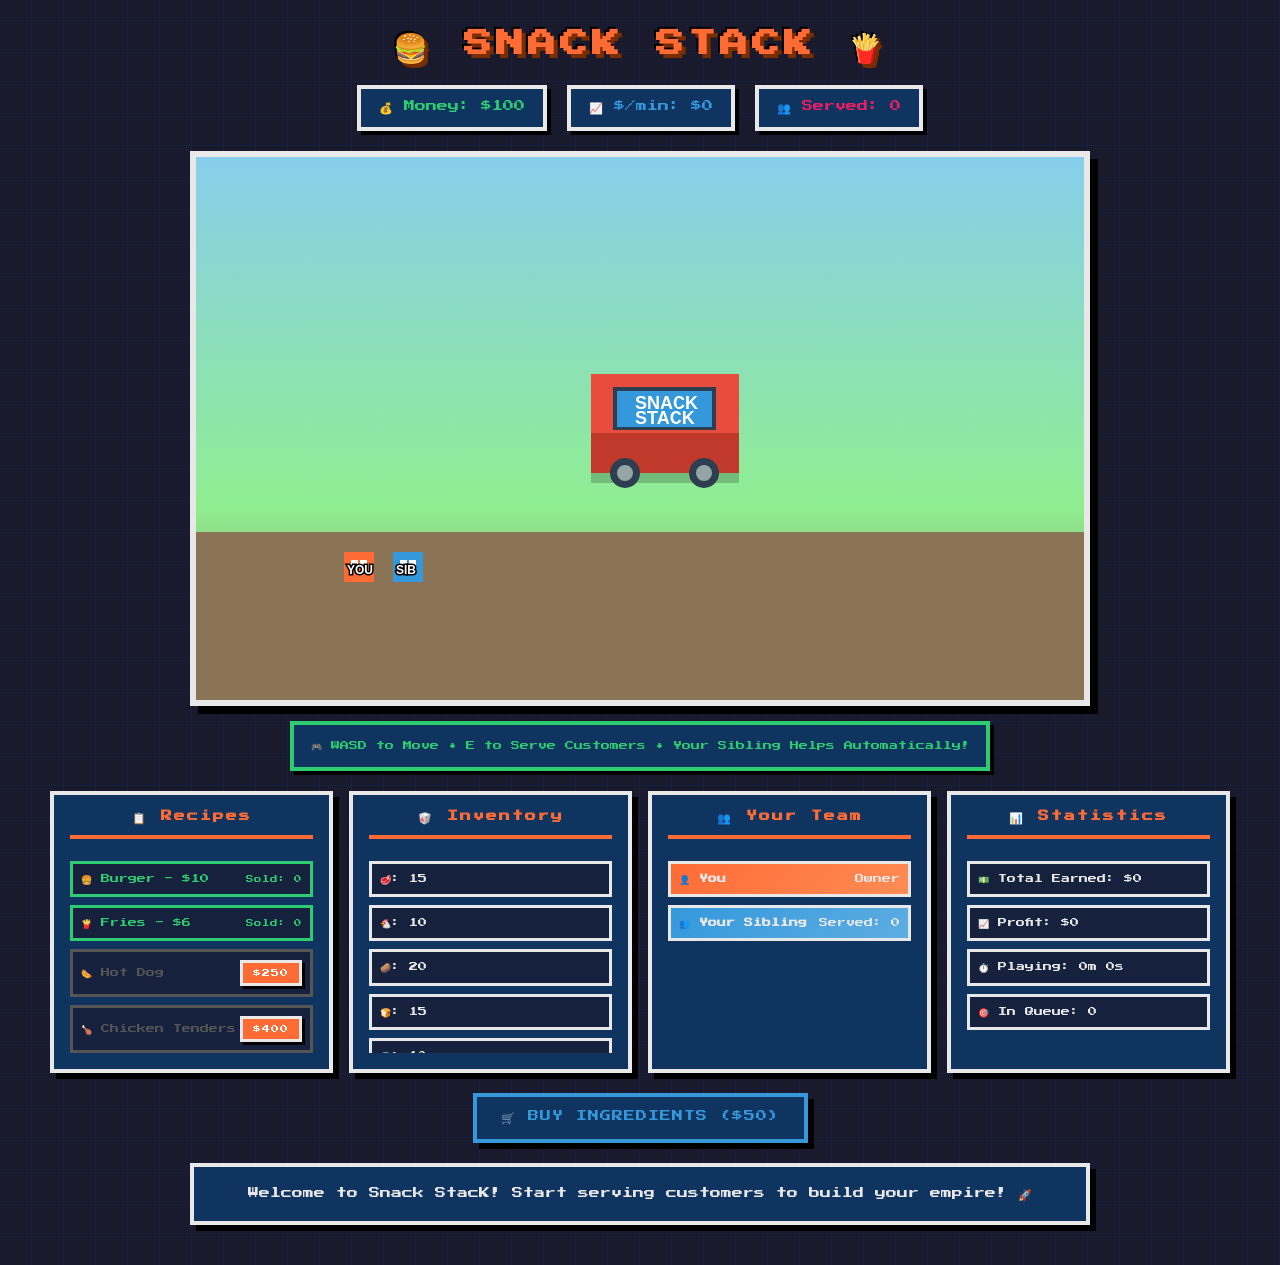
==== index.html @ e7abec3b "Update index.html" ====
<!DOCTYPE html>
<html lang="en">
<head>
  <meta charset="UTF-8">
  <meta name="viewport" content="width=device-width, initial-scale=1.0">
  <title>Snack StacK - Food Truck Empire</title>
  <style>
    
@import url('https://fonts.googleapis.com/css2?family=Press+Start+2P&display=swap');

* {
  margin: 0;
  padding: 0;
  box-sizing: border-box;
  image-rendering: pixelated;
}

body {
  background-color: #1a1a2e;
  background-image: 
    repeating-linear-gradient(0deg, transparent, transparent 31px, #16213e 31px, #16213e 32px),
    repeating-linear-gradient(90deg, transparent, transparent 31px, #16213e 31px, #16213e 32px);
  font-family: 'Press Start 2P', monospace;
  text-align: center;
  padding: 20px;
  min-height: 100vh;
  color: #e8e8e8;
}

h1 {
  font-size: 28px;
  margin: 10px 0;
  color: #ff6b35;
  text-shadow: 4px 4px 0px #7a2e00, -2px -2px 0px #000;
  letter-spacing: 4px;
}

.stats {
  display: flex;
  justify-content: center;
  gap: 20px;
  margin: 20px 0;
  flex-wrap: wrap;
}

.stat-item {
  background: #0f3460;
  padding: 12px 18px;
  border: 4px solid #e8e8e8;
  box-shadow: 4px 4px 0px #000;
  font-size: 11px;
  image-rendering: pixelated;
}

#money { color: #2ecc71; }
#earnings { color: #3498db; }
#customers-count { color: #e91e63; }

canvas {
  display: block;
  margin: 15px auto;
  border: 6px solid #e8e8e8;
  box-shadow: 8px 8px 0px #000;
  cursor: crosshair;
  max-width: 100%;
  image-rendering: pixelated;
}

.game-panels {
  display: grid;
  grid-template-columns: repeat(auto-fit, minmax(220px, 1fr));
  gap: 16px;
  max-width: 1200px;
  margin: 20px auto;
  padding: 0 10px;
}

.panel {
  background: #0f3460;
  border: 4px solid #e8e8e8;
  box-shadow: 6px 6px 0px #000;
  padding: 16px;
  text-align: left;
}

.panel h3 {
  margin: 0 0 14px 0;
  color: #ff6b35;
  font-size: 11px;
  text-align: center;
  border-bottom: 4px solid #ff6b35;
  padding-bottom: 10px;
  letter-spacing: 2px;
}

.panel-content {
  max-height: 200px;
  overflow-y: auto;
}

.panel-content::-webkit-scrollbar {
  width: 8px;
}

.panel-content::-webkit-scrollbar-track {
  background: #1a1a2e;
}

.panel-content::-webkit-scrollbar-thumb {
  background: #ff6b35;
  border: 2px solid #000;
}

.recipe-item, .ingredient-item, .team-member {
  margin: 8px 0;
  padding: 8px;
  font-size: 9px;
  display: flex;
  justify-content: space-between;
  align-items: center;
  border: 3px solid #e8e8e8;
  background: #16213e;
  line-height: 1.6;
}

.recipe-unlocked {
  border-color: #2ecc71;
  color: #2ecc71;
}

.recipe-locked {
  border-color: #555;
  color: #555;
}

.unlock-btn {
  padding: 6px 10px;
  font-size: 8px;
  font-family: 'Press Start 2P', monospace;
  background: #ff6b35;
  border: 3px solid #e8e8e8;
  box-shadow: 3px 3px 0px #000;
  cursor: pointer;
  color: #fff;
  transition: none;
}

.unlock-btn:hover {
  background: #ffcd38;
  color: #000;
  transform: translate(2px, 2px);
  box-shadow: 1px 1px 0px #000;
}

.controls {
  margin: 20px 0;
  display: flex;
  justify-content: center;
  gap: 16px;
  flex-wrap: wrap;
}

button {
  padding: 14px 24px;
  font-size: 11px;
  font-family: 'Press Start 2P', monospace;
  border: 4px solid #e8e8e8;
  box-shadow: 6px 6px 0px #000;
  cursor: pointer;
  font-weight: normal;
  transition: none;
  text-transform: uppercase;
  letter-spacing: 1px;
}

button:hover {
  transform: translate(3px, 3px);
  box-shadow: 3px 3px 0px #000;
}

button:active {
  transform: translate(6px, 6px);
  box-shadow: none;
}

#buyIngredientsBtn {
  background: #0f3460;
  color: #3498db;
  border-color: #3498db;
}

#upgradeBtn {
  background: #0f3460;
  color: #ffcd38;
  border-color: #ffcd38;
  animation: blink 1s step-end infinite;
}

@keyframes blink {
  0%, 100% { opacity: 1; }
  50% { opacity: 0.4; }
}

#log {
  margin: 20px auto;
  font-size: 11px;
  color: #e8e8e8;
  background: #0f3460;
  padding: 16px 20px;
  max-width: 900px;
  border: 4px solid #e8e8e8;
  box-shadow: 6px 6px 0px #000;
  min-height: 55px;
  display: flex;
  align-items: center;
  justify-content: center;
  line-height: 2;
}

.controls-hint {
  background: #0f3460;
  color: #2ecc71;
  padding: 12px;
  border: 4px solid #2ecc71;
  box-shadow: 4px 4px 0px #000;
  margin: 10px auto;
  max-width: 700px;
  font-size: 9px;
  line-height: 2;
}

.achievement {
  position: fixed;
  top: 20px;
  right: 20px;
  background: #ffcd38;
  color: #000;
  padding: 16px 24px;
  font-size: 11px;
  border: 4px solid #000;
  box-shadow: 6px 6px 0px #000;
  animation: slideIn 0.1s steps(1), slideOut 0.1s steps(1) 2.5s;
  z-index: 1000;
  font-family: 'Press Start 2P', monospace;
  line-height: 2;
}

@keyframes slideIn {
  from { transform: translateX(400px); }
  to { transform: translateX(0); }
}

@keyframes slideOut {
  from { transform: translateX(0); opacity: 1; }
  to { transform: translateX(400px); opacity: 0; }
}
</style>
</head>
<body>
  <h1>🍔 SNACK STACK 🍟</h1>
  
  <div class="stats">
    <div class="stat-item" id="money">💰 Money: $100</div>
    <div class="stat-item" id="earnings">📈 $/min: $0</div>
    <div class="stat-item" id="customers-count">👥 Served: 0</div>
  </div>
  
  <canvas id="game"></canvas>
  
  <div class="controls-hint">
    🎮 WASD to Move • E to Serve Customers • Your Sibling Helps Automatically!
  </div>
  
  <div class="game-panels">
    <div class="panel">
      <h3>📋 Recipes</h3>
      <div id="recipes" class="panel-content"></div>
    </div>
    
    <div class="panel">
      <h3>🥡 Inventory</h3>
      <div id="ingredients" class="panel-content"></div>
    </div>
    
    <div class="panel">
      <h3>👥 Your Team</h3>
      <div id="team" class="panel-content"></div>
    </div>

    <div class="panel">
      <h3>📊 Statistics</h3>
      <div id="stats" class="panel-content"></div>
    </div>
  </div>
  
  <div class="controls">
    <button id="buyIngredientsBtn">🛒 Buy Ingredients ($50)</button>
    <button id="upgradeBtn" style="display:none;">⭐ Open Restaurant! ($5,000)</button>
  </div>
  
  <div id="log">Welcome to Snack StacK! Start serving customers to build your empire! 🚀</div>
  
  <script>
    console.log("🍔 Starting Snack StacK...");
    
    // ============================================
    // CANVAS SETUP
    // ============================================
    const canvas = document.getElementById("game");
    const ctx = canvas.getContext("2d");
canvas.width = 900;
canvas.height = 550;
canvas.style.width = Math.min(900, window.innerWidth - 40) + "px";
    // ============================================
    // GAME STATE
    // ============================================
    let money = 100;
    let totalEarned = 0;
    let totalCustomersServed = 0;
    let gameTime = 0;
    let customers = [];
    let nextCustomerId = 0;
    let earningsPerMinute = 0;
    let lastEarningsUpdate = Date.now();
    let achievementQueue = [];

    // ============================================
    // PLAYER
    // ============================================
    const player = {
      x: 150,
      y: 400,
      size: 30,
      speed: 4,
      color: "#ff6b35",
      name: "You"
    };

    // ============================================
    // SIBLING HELPER
    // ============================================
    const sibling = {
      x: 200,
      y: 400,
      size: 30,
      speed: 2.5,
      color: "#3498db",
      name: "Your Sibling",
      target: null,
      isServing: false,
      servingTimer: 0,
      totalServed: 0
    };

    // ============================================
    // FOOD TRUCK
    // ============================================
    const foodTruck = {
      x: 400,
      y: 220,
      width: 150,
      height: 100
    };

    // ============================================
    // RECIPES & INGREDIENTS
    // ============================================
    const recipes = {
      burger: {
        name: "🍔 Burger",
        unlocked: true,
        ingredients: { beef: 1, bun: 1, lettuce: 1 },
        price: 10,
        cost: 4,
        timesSold: 0
      },
      fries: {
        name: "🍟 Fries",
        unlocked: true,
        ingredients: { potato: 2, oil: 1 },
        price: 6,
        cost: 2,
        timesSold: 0
      },
      hotdog: {
        name: "🌭 Hot Dog",
        unlocked: false,
        ingredients: { sausage: 1, bun: 1 },
        price: 8,
        cost: 3,
        unlockCost: 250,
        timesSold: 0
      },
      tenders: {
        name: "🍗 Chicken Tenders",
        unlocked: false,
        ingredients: { chicken: 2, flour: 1, oil: 1 },
        price: 12,
        cost: 5,
        unlockCost: 400,
        timesSold: 0
      },
      pizza: {
        name: "🍕 Pizza Slice",
        unlocked: false,
        ingredients: { dough: 1, cheese: 1, tomato: 1 },
        price: 15,
        cost: 6,
        unlockCost: 800,
        timesSold: 0
      },
      taco: {
        name: "🌮 Taco",
        unlocked: false,
        ingredients: { beef: 1, tortilla: 1, lettuce: 1, cheese: 1 },
        price: 9,
        cost: 4,
        unlockCost: 600,
        timesSold: 0
      }
    };

    let ingredients = {
      beef: 15,
      chicken: 10,
      potato: 20,
      bun: 15,
      oil: 10,
      lettuce: 10,
      sausage: 0,
      flour: 0,
      dough: 0,
      cheese: 0,
      tomato: 0,
      tortilla: 0
    };

    // ============================================
    // INPUT
    // ============================================
    const keys = {};
    document.addEventListener("keydown", (e) => {
      keys[e.key.toLowerCase()] = true;
      
      if (e.key.toLowerCase() === 'e') {
        tryServeCustomer();
      }
    });
    document.addEventListener("keyup", (e) => keys[e.key.toLowerCase()] = false);

    // ============================================
    // CUSTOMER SYSTEM
    // ============================================
    class Customer {
      constructor(recipe) {
        this.id = nextCustomerId++;
        this.recipe = recipe;
        this.x = -50;
        this.y = 380;
        this.size = 30;
        this.speed = 1 + Math.random() * 0.5;
        this.targetX = foodTruck.x - 120;
        this.waiting = false;
        this.waitTimer = 0;
        this.maxWaitTime = 240;
        this.color = ["#9b59b6", "#e67e22", "#1abc9c", "#e91e63"][Math.floor(Math.random() * 4)];
        this.isServed = false;
        this.patience = 1.0;
      }
      
      update() {
        if (!this.waiting) {
          if (this.x < this.targetX) {
            this.x += this.speed;
          } else {
            this.waiting = true;
          }
        } else {
          this.waitTimer++;
          this.patience = 1 - (this.waitTimer / this.maxWaitTime);
          
          if (this.waitTimer > this.maxWaitTime && !this.isServed) {
            this.leave();
            return false;
          }
        }
        return true;
      }
      
      serve() {
        const recipe = recipes[this.recipe];
        
        let canMake = true;
        for (let ing in recipe.ingredients) {
          if (ingredients[ing] < recipe.ingredients[ing]) {
            canMake = false;
            break;
          }
        }
        
        if (!canMake) {
          updateLog("❌ Not enough ingredients for " + recipe.name + "!");
          return false;
        }
        
        for (let ing in recipe.ingredients) {
          ingredients[ing] -= recipe.ingredients[ing];
        }
        
        const tip = Math.floor(recipe.price * this.patience * 0.3);
        const total = recipe.price + tip;
        
        money += total;
        totalEarned += total;
        totalCustomersServed++;
        recipe.timesSold++;
        this.isServed = true;
        
        if (tip > 0) {
          updateLog(`✅ Served ${recipe.name} for $${recipe.price} + $${tip} tip!`);
        } else {
          updateLog(`✅ Served ${recipe.name} for $${recipe.price}!`);
        }
        
        checkAchievements();
        return true;
      }
      
      leave() {
        if (!this.isServed) {
          updateLog("😞 Customer left hungry!");
        }
      }
      
      draw() {
        ctx.fillStyle = this.color;
        ctx.fillRect(this.x, this.y, this.size, this.size);
        
        ctx.fillStyle = "#fff";
        ctx.fillRect(this.x + 7, this.y + 8, 7, 7);
        ctx.fillRect(this.x + 16, this.y + 8, 7, 7);
        
        if (this.waiting) {
          ctx.fillStyle = "rgba(255, 255, 255, 0.95)";
          ctx.beginPath();
          ctx.arc(this.x + 15, this.y - 20, 18, 0, Math.PI * 2);
          ctx.fill();
          ctx.strokeStyle = "#333";
          ctx.lineWidth = 2;
          ctx.stroke();
          
          ctx.font = "24px Arial";
          ctx.fillText(recipes[this.recipe].name.split(' ')[0], this.x - 3, this.y - 12);
          
          const barWidth = 35;
          const barHeight = 6;
          const fillWidth = this.patience * barWidth;
          
          const gradient = ctx.createLinearGradient(this.x, 0, this.x + barWidth, 0);
          if (this.patience > 0.6) {
            gradient.addColorStop(0, "#2ecc71");
            gradient.addColorStop(1, "#27ae60");
          } else if (this.patience > 0.3) {
            gradient.addColorStop(0, "#f39c12");
            gradient.addColorStop(1, "#e67e22");
          } else {
            gradient.addColorStop(0, "#e74c3c");
            gradient.addColorStop(1, "#c0392b");
          }
          
          ctx.fillStyle = gradient;
          ctx.fillRect(this.x, this.y - 35, fillWidth, barHeight);
          ctx.strokeStyle = "#2c3e50";
          ctx.lineWidth = 2;
          ctx.strokeRect(this.x, this.y - 35, barWidth, barHeight);
        }
      }
    }

    function spawnCustomer() {
      const availableRecipes = Object.keys(recipes).filter(r => recipes[r].unlocked);
      if (availableRecipes.length === 0) return;
      
      const weights = availableRecipes.map(r => recipes[r].price);
      const totalWeight = weights.reduce((a, b) => a + b, 0);
      let random = Math.random() * totalWeight;
      
      let selectedRecipe = availableRecipes[0];
      for (let i = 0; i < availableRecipes.length; i++) {
        random -= weights[i];
        if (random <= 0) {
          selectedRecipe = availableRecipes[i];
          break;
        }
      }
      
      customers.push(new Customer(selectedRecipe));
    }

    setInterval(() => {
      if (Math.random() < 0.35 && customers.length < 6) {
        spawnCustomer();
      }
    }, 2500);

    // ============================================
    // SERVING MECHANICS
    // ============================================
    function tryServeCustomer() {
      let nearest = null;
      let minDist = 100;
      
      for (let i = 0; i < customers.length; i++) {
        const c = customers[i];
        if (c.waiting && !c.isServed) {
          const dx = player.x - c.x;
          const dy = player.y - c.y;
          const dist = Math.sqrt(dx * dx + dy * dy);
          if (dist < minDist) {
            nearest = c;
            minDist = dist;
          }
        }
      }
      
      if (nearest) {
        if (nearest.serve()) {
          setTimeout(() => {
            customers = customers.filter(c => c.id !== nearest.id);
          }, 300);
        }
      }
    }

    function updateSibling() {
      if (sibling.isServing) {
        sibling.servingTimer++;
        if (sibling.servingTimer > 90) {
          sibling.isServing = false;
          sibling.servingTimer = 0;
          if (sibling.target) {
            if (sibling.target.serve()) {
              sibling.totalServed++;
              setTimeout(() => {
                customers = customers.filter(c => c.id !== sibling.target.id);
              }, 300);
            }
            sibling.target = null;
          }
        }
        return;
      }
      
      let target = null;
      let oldestWaitTime = -1;
      
      for (let c of customers) {
        if (c.waiting && !c.isServed && c.waitTimer > oldestWaitTime) {
          target = c;
          oldestWaitTime = c.waitTimer;
        }
      }
      
      if (target) {
        sibling.target = target;
        const dx = sibling.x - target.x;
        const dy = sibling.y - target.y;
        const dist = Math.sqrt(dx * dx + dy * dy);
        
        if (dist > 50) {
          const angle = Math.atan2(target.y - sibling.y, target.x - sibling.x);
          sibling.x += Math.cos(angle) * sibling.speed;
          sibling.y += Math.sin(angle) * sibling.speed;
        } else {
          sibling.isServing = true;
          sibling.servingTimer = 0;
        }
      } else {
        const dx = sibling.x - 200;
        const dy = sibling.y - 400;
        const dist = Math.sqrt(dx * dx + dy * dy);
        if (dist > 5) {
          const angle = Math.atan2(400 - sibling.y, 200 - sibling.x);
          sibling.x += Math.cos(angle) * sibling.speed;
          sibling.y += Math.sin(angle) * sibling.speed;
        }
      }
    }

    // ============================================
    // PLAYER MOVEMENT
    // ============================================
    function movePlayer() {
      if (keys["w"] || keys["arrowup"]) player.y -= player.speed;
      if (keys["s"] || keys["arrowdown"]) player.y += player.speed;
      if (keys["a"] || keys["arrowleft"]) player.x -= player.speed;
      if (keys["d"] || keys["arrowright"]) player.x += player.speed;
      
      player.x = Math.max(0, Math.min(canvas.width - player.size, player.x));
      player.y = Math.max(0, Math.min(canvas.height - player.size, player.y));
    }

    // ============================================
    // DRAWING
    // ============================================
    function draw() {
      ctx.clearRect(0, 0, canvas.width, canvas.height);
      
      const skyGrad = ctx.createLinearGradient(0, 0, 0, canvas.height);
      skyGrad.addColorStop(0, "#87CEEB");
      skyGrad.addColorStop(0.65, "#90EE90");
      skyGrad.addColorStop(1, "#8B7355");
      ctx.fillStyle = skyGrad;
      ctx.fillRect(0, 0, canvas.width, canvas.height);
      
      ctx.fillStyle = "#8B7355";
      ctx.fillRect(0, canvas.height - 170, canvas.width, 170);
      
      drawFoodTruck();
      
      customers.forEach(c => c.draw());
      
      drawCharacter(sibling, "SIB");
      if (sibling.isServing) {
        ctx.fillStyle = "#2ecc71";
        ctx.font = "bold 14px Arial";
        ctx.fillText("Cooking...", sibling.x - 15, sibling.y - 15);
      }
      
      drawCharacter(player, "YOU");
      
      let nearCustomer = null;
      for (let i = 0; i < customers.length; i++) {
        const c = customers[i];
        const dx = player.x - c.x;
        const dy = player.y - c.y;
        const dist = Math.sqrt(dx * dx + dy * dy);
        if (c.waiting && !c.isServed && dist < 100) {
          nearCustomer = c;
          break;
        }
      }
      
      if (nearCustomer) {
        ctx.fillStyle = "rgba(46, 204, 113, 0.9)";
        ctx.fillRect(player.x - 35, player.y - 30, 100, 25);
        ctx.fillStyle = "#fff";
        ctx.font = "bold 16px Arial";
        ctx.fillText("Press E", player.x - 20, player.y - 12);
      }
    }

    function drawFoodTruck() {
      ctx.fillStyle = "#e74c3c";
      ctx.fillRect(foodTruck.x, foodTruck.y, foodTruck.width, foodTruck.height);
      
      ctx.fillStyle = "rgba(0,0,0,0.2)";
      ctx.fillRect(foodTruck.x, foodTruck.y + foodTruck.height, foodTruck.width, 10);
      
      ctx.fillStyle = "#c0392b";
      ctx.fillRect(foodTruck.x, foodTruck.y + 60, foodTruck.width, 40);
      
      ctx.fillStyle = "#2c3e50";
      ctx.beginPath();
      ctx.arc(foodTruck.x + 35, foodTruck.y + 100, 15, 0, Math.PI * 2);
      ctx.arc(foodTruck.x + 115, foodTruck.y + 100, 15, 0, Math.PI * 2);
      ctx.fill();
      
      ctx.fillStyle = "#95a5a6";
      ctx.beginPath();
      ctx.arc(foodTruck.x + 35, foodTruck.y + 100, 8, 0, Math.PI * 2);
      ctx.arc(foodTruck.x + 115, foodTruck.y + 100, 8, 0, Math.PI * 2);
      ctx.fill();
      
      ctx.fillStyle = "#3498db";
      ctx.fillRect(foodTruck.x + 25, foodTruck.y + 15, 100, 40);
      
      ctx.strokeStyle = "#2c3e50";
      ctx.lineWidth = 4;
      ctx.strokeRect(foodTruck.x + 25, foodTruck.y + 15, 100, 40);
      
      ctx.fillStyle = "#fff";
      ctx.font = "bold 18px Arial";
      ctx.fillText("SNACK", foodTruck.x + 45, foodTruck.y + 35);
      ctx.fillText("STACK", foodTruck.x + 45, foodTruck.y + 50);
    }

    function drawCharacter(char, label) {
      ctx.fillStyle = char.color;
      ctx.fillRect(char.x, char.y, char.size, char.size);
      
      ctx.fillStyle = "#fff";
      ctx.fillRect(char.x + 7, char.y + 8, 7, 7);
      ctx.fillRect(char.x + 16, char.y + 8, 7, 7);
      
      ctx.fillStyle = "#fff";
      ctx.font = "bold 12px Arial";
      ctx.strokeStyle = "#000";
      ctx.lineWidth = 3;
      ctx.strokeText(label, char.x + 3, char.y + 22);
      ctx.fillText(label, char.x + 3, char.y + 22);
    }

    // ============================================
    // UI UPDATES
    // ============================================
    function updateUI() {
      document.getElementById("money").textContent = `💰 Money: $${Math.floor(money)}`;
      document.getElementById("earnings").textContent = `📈 $/min: $${earningsPerMinute}`;
      document.getElementById("customers-count").textContent = `👥 Served: ${totalCustomersServed}`;
      
      let recipesHTML = "";
      for (let key in recipes) {
        const r = recipes[key];
        if (r.unlocked) {
          recipesHTML += `
            <div class="recipe-item recipe-unlocked">
              <span>${r.name} - $${r.price}</span>
              <small>Sold: ${r.timesSold}</small>
            </div>`;
        } else {
          recipesHTML += `
            <div class="recipe-item recipe-locked">
              <span>${r.name}</span>
              <button class="unlock-btn" onclick="unlockRecipe('${key}')">$${r.unlockCost}</button>
            </div>`;
        }
      }
      document.getElementById("recipes").innerHTML = recipesHTML;
      
      let ingHTML = "";
      const emoji = {
        chicken:"🐔", beef:"🥩", potato:"🥔", bun:"🍞", oil:"🛢️", 
        lettuce:"🥬", sausage:"🌭", flour:"🌾", dough:"🍞", 
        cheese:"🧀", tomato:"🍅", tortilla:"🌯"
      };
      
      for (let ing in ingredients) {
        if (ingredients[ing] > 0) {
          ingHTML += `<div class="ingredient-item">${emoji[ing] || ing}: ${ingredients[ing]}</div>`;
        }
      }
      document.getElementById("ingredients").innerHTML = ingHTML;
      
      document.getElementById("team").innerHTML = `
        <div class="team-member" style="background: linear-gradient(135deg, #ff6b35, #ff8c55);">
          <strong>👤 ${player.name}</strong>
          <span>Owner</span>
        </div>
        <div class="team-member" style="background: linear-gradient(135deg, #3498db, #5dade2);">
          <strong>👥 ${sibling.name}</strong>
          <span>Served: ${sibling.totalServed}</span>
        </div>
      `;
      
      const profit = totalEarned - (totalCustomersServed * 2);
      document.getElementById("stats").innerHTML = `
        <div class="ingredient-item">💵 Total Earned: $${Math.floor(totalEarned)}</div>
        <div class="ingredient-item">📈 Profit: $${Math.floor(profit)}</div>
        <div class="ingredient-item">⏱️ Playing: ${formatTime(gameTime)}</div>
        <div class="ingredient-item">🎯 In Queue: ${customers.length}</div>
      `;
      
      if (money >= 5000) {
        document.getElementById("upgradeBtn").style.display = "inline-block";
      }
    }

    function formatTime(seconds) {
      const mins = Math.floor(seconds / 60);
      const secs = Math.floor(seconds % 60);
      return `${mins}m ${secs}s`;
    }

    function updateLog(msg) {
      document.getElementById("log").textContent = msg;
    }

    // ============================================
    // RECIPE UNLOCKING
    // ============================================
    window.unlockRecipe = function(recipeKey) {
      const recipe = recipes[recipeKey];
      if (!recipe.unlocked && money >= recipe.unlockCost) {
        money -= recipe.unlockCost;
        recipe.unlocked = true;
        
        for (let ing in recipe.ingredients) {
          if (ingredients[ing] === 0) {
            ingredients[ing] = 5;
          }
        }
        
        showAchievement(`🎉 Unlocked ${recipe.name}!`);
        updateLog(`🎉 Unlocked ${recipe.name}! Now serving!`);
      } else if (money < recipe.unlockCost) {
        updateLog(`❌ Need $${recipe.unlockCost} to unlock ${recipe.name}!`);
      }
    };

    // ============================================
    // ACHIEVEMENTS
    // ============================================
    function checkAchievements() {
      if (totalCustomersServed === 1) {
        showAchievement("🎊 First Customer!");
      } else if (totalCustomersServed === 10) {
        showAchievement("🔥 10 Customers Served!");
      } else if (totalCustomersServed === 50) {
        showAchievement("⭐ 50 Customers! You're a pro!");
      } else if (money >= 1000 && !achievementQueue.includes("💰 Made $1,000!")) {
        showAchievement("💰 Made $1,000!");
      }
    }

    function showAchievement(text) {
      if (achievementQueue.includes(text)) return;
      achievementQueue.push(text);
      
      const div = document.createElement("div");
      div.className = "achievement";
      div.textContent = text;
      document.body.appendChild(div);
      
      setTimeout(() => {
        div.remove();
      }, 3000);
    }

    // ============================================
    // BUTTONS
    // ============================================
    document.getElementById("buyIngredientsBtn").addEventListener("click", () => {
      if (money >= 50) {
        money -= 50;
        const commonIngs = ["chicken", "beef", "potato", "bun", "oil", "lettuce"];
        commonIngs.forEach(ing => {
          if (ingredients[ing] !== undefined) {
            ingredients[ing] += 8;
          }
        });
        updateLog("✅ Restocked ingredients!");
      } else {
        updateLog("❌ Need $50 to buy ingredients!");
      }
    });

    document.getElementById("upgradeBtn").addEventListener("click", () => {
      if (money >= 5000) {
        updateLog("🎉 Congratulations! 🎉 Restaurant phase coming soon! Keep building!");
        showAchievement("🏆 Ready for Restaurant!");
      }
    });

    // ============================================
    // EARNINGS CALCULATION
    // ============================================
    function calculateEarnings() {
      const now = Date.now();
      const elapsed = (now - lastEarningsUpdate) / 1000;
      
      if (elapsed >= 60) {
        if (gameTime > 0) {
          earningsPerMinute = Math.floor((totalEarned / gameTime) * 60);
        }
        lastEarningsUpdate = now;
      }
    }

    // ============================================
    // GAME LOOP
    // ============================================
    function loop() {
      try {
        movePlayer();
        updateSibling();
        
        customers = customers.filter(c => c.update());
        customers = customers.filter(c => !c.isServed);
        
        draw();
        updateUI();
        
        gameTime += 1/60;
        calculateEarnings();
        
        requestAnimationFrame(loop);
      } catch (error) {
        console.error("Game error:", error);
        updateLog("⚠️ Error: " + error.message);
      }
    }

    // ============================================
    // START GAME
    // ============================================
    if (!canvas || !ctx) {
      alert("Canvas failed to load!");
    } else {
      console.log("🍔 Snack StacK ready!");
      loop();
    }
  </script>
</body>
</html>
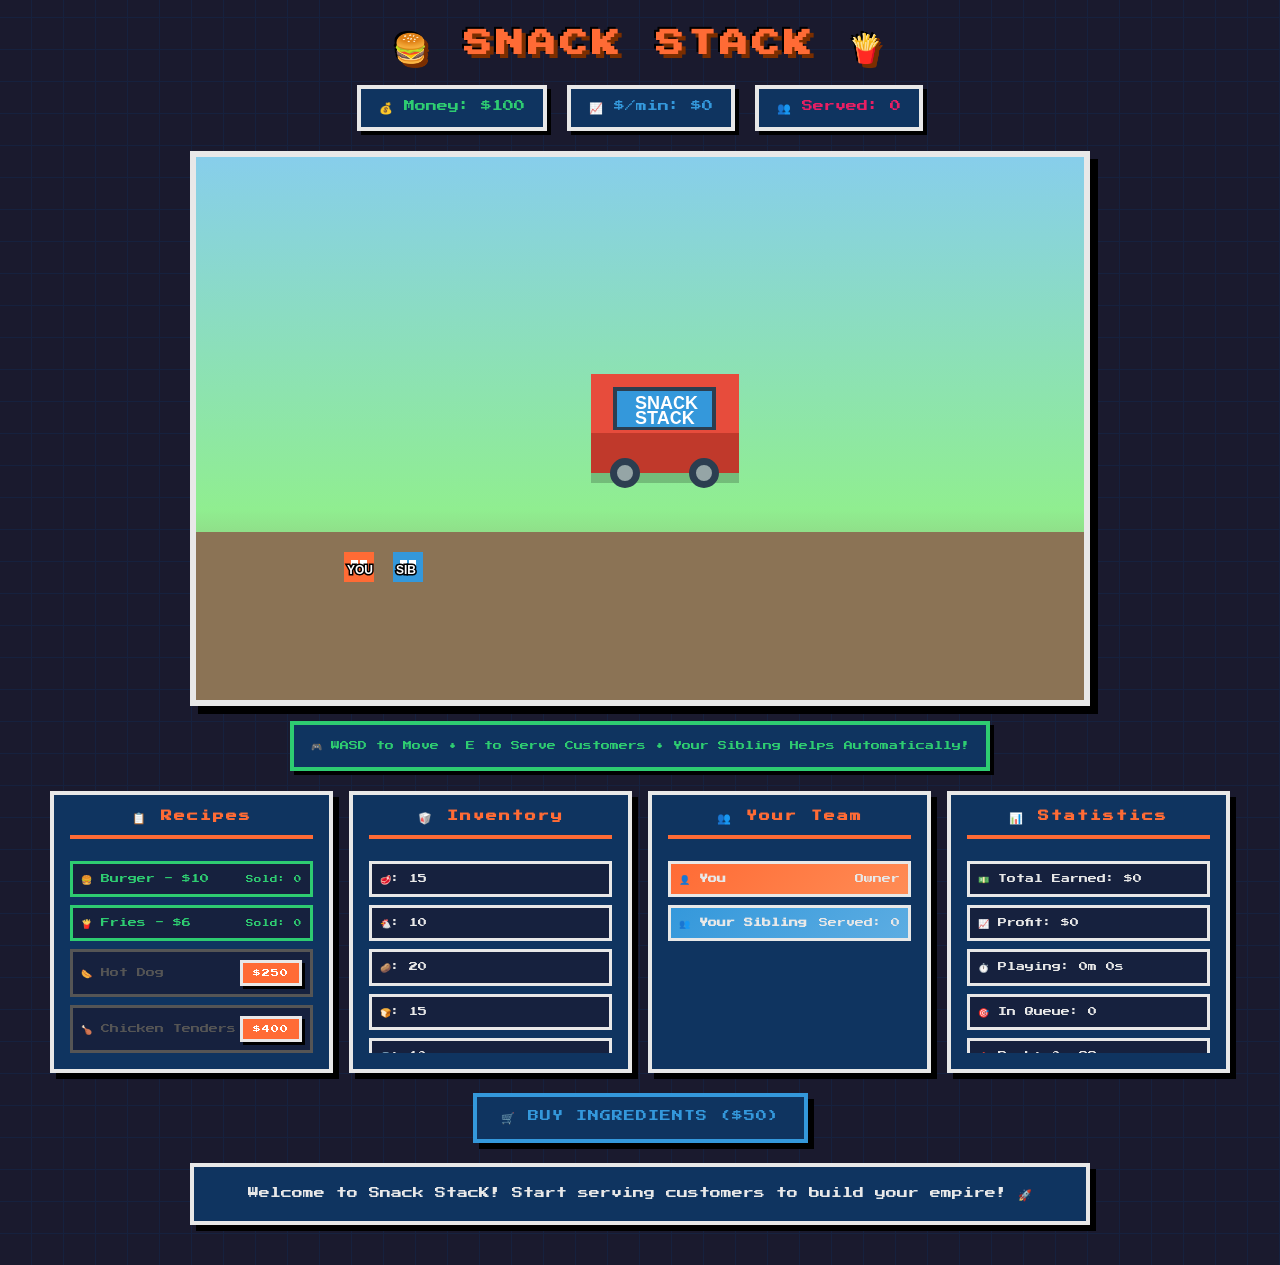
==== commit 22bb3f57: "Update index.html" ====
--- a/index.html
+++ b/index.html
@@ -4,8 +4,8 @@
   <meta charset="UTF-8">
   <meta name="viewport" content="width=device-width, initial-scale=1.0">
   <title>Snack StacK - Food Truck Empire</title>
+  
   <style>
-    
 @import url('https://fonts.googleapis.com/css2?family=Press+Start+2P&display=swap');
 
 * {
@@ -308,9 +308,10 @@
     // ============================================
     const canvas = document.getElementById("game");
     const ctx = canvas.getContext("2d");
-canvas.width = 900;
-canvas.height = 550;
-canvas.style.width = Math.min(900, window.innerWidth - 40) + "px";
+    canvas.width = 900;
+    canvas.height = 550;
+    canvas.style.width = Math.min(900, window.innerWidth - 40) + "px";
+
     // ============================================
     // GAME STATE
     // ============================================
@@ -323,6 +324,72 @@
     let earningsPerMinute = 0;
     let lastEarningsUpdate = Date.now();
     let achievementQueue = [];
+
+    // ============================================
+    // RUSH HOUR
+    // ============================================
+    let rushHour = false;
+    let rushTimer = 0;
+    let rushWarning = false;
+    let rushWarningTimer = 0;
+    let nextRushIn = 1800; // ~3 minutes at 60fps
+    let rushBonus = 0;
+
+    function updateRushHour() {
+      if (rushWarning) {
+        rushWarningTimer++;
+        if (rushWarningTimer > 180) {
+          rushWarning = false;
+          rushHour = true;
+          rushTimer = 0;
+          rushBonus = 0;
+          updateLog("🔥 RUSH HOUR! Double tips for 60 seconds!");
+        }
+        return;
+      }
+
+      if (rushHour) {
+        rushTimer++;
+        if (rushTimer > 3600) {
+          rushHour = false;
+          nextRushIn = 1800;
+          money += rushBonus;
+          showAchievement(`⭐ Rush Over! +$${rushBonus} bonus!`);
+          updateLog(`✅ Rush Hour over! Earned $${rushBonus} bonus!`);
+        }
+        return;
+      }
+
+      nextRushIn--;
+      if (nextRushIn <= 0) {
+        rushWarning = true;
+        rushWarningTimer = 0;
+        updateLog("⚠️ RUSH HOUR INCOMING! Get ready!");
+      }
+    }
+
+    function drawRushHour() {
+      if (rushWarning) {
+        ctx.fillStyle = `rgba(255, 200, 0, ${0.2 + 0.15 * Math.sin(Date.now() / 100)})`;
+        ctx.fillRect(0, 0, canvas.width, canvas.height);
+        ctx.fillStyle = "#fff";
+        ctx.font = "bold 28px Arial";
+        ctx.textAlign = "center";
+        ctx.fillText("⚠️ RUSH HOUR INCOMING! ⚠️", canvas.width / 2, 50);
+        ctx.textAlign = "left";
+      }
+
+      if (rushHour) {
+        ctx.fillStyle = "rgba(255, 50, 0, 0.07)";
+        ctx.fillRect(0, 0, canvas.width, canvas.height);
+        ctx.fillStyle = "#ff4444";
+        ctx.font = "bold 18px Arial";
+        ctx.textAlign = "center";
+        const secondsLeft = Math.ceil((3600 - rushTimer) / 60);
+        ctx.fillText(`🔥 RUSH HOUR - ${secondsLeft}s left | Bonus: $${rushBonus}`, canvas.width / 2, 28);
+        ctx.textAlign = "left";
+      }
+    }
 
     // ============================================
     // PLAYER
@@ -441,7 +508,6 @@
     const keys = {};
     document.addEventListener("keydown", (e) => {
       keys[e.key.toLowerCase()] = true;
-      
       if (e.key.toLowerCase() === 'e') {
         tryServeCustomer();
       }
@@ -462,7 +528,7 @@
         this.targetX = foodTruck.x - 120;
         this.waiting = false;
         this.waitTimer = 0;
-        this.maxWaitTime = 240;
+        this.maxWaitTime = rushHour ? 150 : 240;
         this.color = ["#9b59b6", "#e67e22", "#1abc9c", "#e91e63"][Math.floor(Math.random() * 4)];
         this.isServed = false;
         this.patience = 1.0;
@@ -507,7 +573,8 @@
           ingredients[ing] -= recipe.ingredients[ing];
         }
         
-        const tip = Math.floor(recipe.price * this.patience * 0.3);
+        const tipMultiplier = rushHour ? 0.6 : 0.3;
+        const tip = Math.floor(recipe.price * this.patience * tipMultiplier);
         const total = recipe.price + tip;
         
         money += total;
@@ -515,9 +582,13 @@
         totalCustomersServed++;
         recipe.timesSold++;
         this.isServed = true;
+
+        if (rushHour) {
+          rushBonus += tip;
+        }
         
         if (tip > 0) {
-          updateLog(`✅ Served ${recipe.name} for $${recipe.price} + $${tip} tip!`);
+          updateLog(`✅ Served ${recipe.name} for $${recipe.price} + $${tip} tip!${rushHour ? ' 🔥' : ''}`);
         } else {
           updateLog(`✅ Served ${recipe.name} for $${recipe.price}!`);
         }
@@ -597,11 +668,14 @@
       customers.push(new Customer(selectedRecipe));
     }
 
+    // Single interval that checks rush hour state for spawn rate
     setInterval(() => {
-      if (Math.random() < 0.35 && customers.length < 6) {
+      const spawnChance = rushHour ? 0.75 : 0.35;
+      const maxCustomers = rushHour ? 8 : 6;
+      if (Math.random() < spawnChance && customers.length < maxCustomers) {
         spawnCustomer();
       }
-    }, 2500);
+    }, 1500);
 
     // ============================================
     // SERVING MECHANICS
@@ -748,6 +822,9 @@
         ctx.font = "bold 16px Arial";
         ctx.fillText("Press E", player.x - 20, player.y - 12);
       }
+
+      // Draw rush hour overlay on top of everything
+      drawRushHour();
     }
 
     function drawFoodTruck() {
@@ -859,6 +936,7 @@
         <div class="ingredient-item">📈 Profit: $${Math.floor(profit)}</div>
         <div class="ingredient-item">⏱️ Playing: ${formatTime(gameTime)}</div>
         <div class="ingredient-item">🎯 In Queue: ${customers.length}</div>
+        <div class="ingredient-item">🔥 Rush: ${rushHour ? 'ACTIVE!' : rushWarning ? 'INCOMING!' : formatTime(nextRushIn / 60)}</div>
       `;
       
       if (money >= 5000) {
@@ -974,6 +1052,7 @@
       try {
         movePlayer();
         updateSibling();
+        updateRushHour();
         
         customers = customers.filter(c => c.update());
         customers = customers.filter(c => !c.isServed);
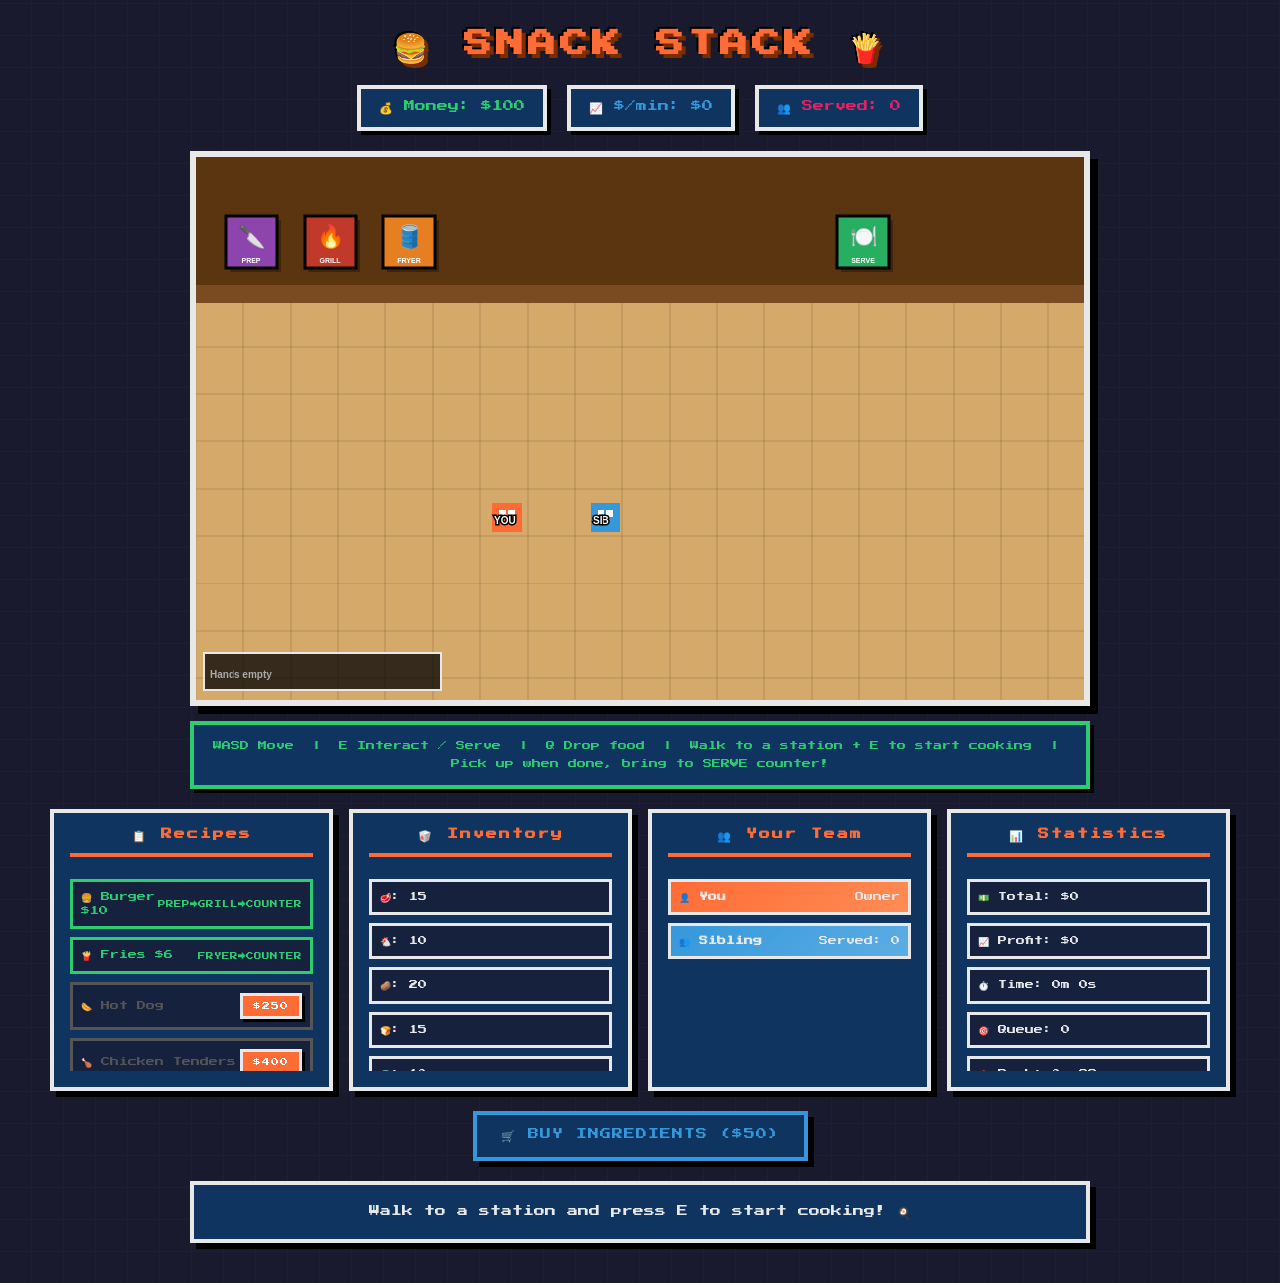
==== commit 2918d232: "Update index.html" ====
--- a/index.html
+++ b/index.html
@@ -4,1081 +4,587 @@
   <meta charset="UTF-8">
   <meta name="viewport" content="width=device-width, initial-scale=1.0">
   <title>Snack StacK - Food Truck Empire</title>
-  
   <style>
 @import url('https://fonts.googleapis.com/css2?family=Press+Start+2P&display=swap');
-
-* {
-  margin: 0;
-  padding: 0;
-  box-sizing: border-box;
-  image-rendering: pixelated;
-}
-
-body {
-  background-color: #1a1a2e;
-  background-image: 
-    repeating-linear-gradient(0deg, transparent, transparent 31px, #16213e 31px, #16213e 32px),
-    repeating-linear-gradient(90deg, transparent, transparent 31px, #16213e 31px, #16213e 32px);
-  font-family: 'Press Start 2P', monospace;
-  text-align: center;
-  padding: 20px;
-  min-height: 100vh;
-  color: #e8e8e8;
-}
-
-h1 {
-  font-size: 28px;
-  margin: 10px 0;
-  color: #ff6b35;
-  text-shadow: 4px 4px 0px #7a2e00, -2px -2px 0px #000;
-  letter-spacing: 4px;
-}
-
-.stats {
-  display: flex;
-  justify-content: center;
-  gap: 20px;
-  margin: 20px 0;
-  flex-wrap: wrap;
-}
-
-.stat-item {
-  background: #0f3460;
-  padding: 12px 18px;
-  border: 4px solid #e8e8e8;
-  box-shadow: 4px 4px 0px #000;
-  font-size: 11px;
-  image-rendering: pixelated;
-}
-
-#money { color: #2ecc71; }
-#earnings { color: #3498db; }
-#customers-count { color: #e91e63; }
-
-canvas {
-  display: block;
-  margin: 15px auto;
-  border: 6px solid #e8e8e8;
-  box-shadow: 8px 8px 0px #000;
-  cursor: crosshair;
-  max-width: 100%;
-  image-rendering: pixelated;
-}
-
-.game-panels {
-  display: grid;
-  grid-template-columns: repeat(auto-fit, minmax(220px, 1fr));
-  gap: 16px;
-  max-width: 1200px;
-  margin: 20px auto;
-  padding: 0 10px;
-}
-
-.panel {
-  background: #0f3460;
-  border: 4px solid #e8e8e8;
-  box-shadow: 6px 6px 0px #000;
-  padding: 16px;
-  text-align: left;
-}
-
-.panel h3 {
-  margin: 0 0 14px 0;
-  color: #ff6b35;
-  font-size: 11px;
-  text-align: center;
-  border-bottom: 4px solid #ff6b35;
-  padding-bottom: 10px;
-  letter-spacing: 2px;
-}
-
-.panel-content {
-  max-height: 200px;
-  overflow-y: auto;
-}
-
-.panel-content::-webkit-scrollbar {
-  width: 8px;
-}
-
-.panel-content::-webkit-scrollbar-track {
-  background: #1a1a2e;
-}
-
-.panel-content::-webkit-scrollbar-thumb {
-  background: #ff6b35;
-  border: 2px solid #000;
-}
-
-.recipe-item, .ingredient-item, .team-member {
-  margin: 8px 0;
-  padding: 8px;
-  font-size: 9px;
-  display: flex;
-  justify-content: space-between;
-  align-items: center;
-  border: 3px solid #e8e8e8;
-  background: #16213e;
-  line-height: 1.6;
-}
-
-.recipe-unlocked {
-  border-color: #2ecc71;
-  color: #2ecc71;
-}
-
-.recipe-locked {
-  border-color: #555;
-  color: #555;
-}
-
-.unlock-btn {
-  padding: 6px 10px;
-  font-size: 8px;
-  font-family: 'Press Start 2P', monospace;
-  background: #ff6b35;
-  border: 3px solid #e8e8e8;
-  box-shadow: 3px 3px 0px #000;
-  cursor: pointer;
-  color: #fff;
-  transition: none;
-}
-
-.unlock-btn:hover {
-  background: #ffcd38;
-  color: #000;
-  transform: translate(2px, 2px);
-  box-shadow: 1px 1px 0px #000;
-}
-
-.controls {
-  margin: 20px 0;
-  display: flex;
-  justify-content: center;
-  gap: 16px;
-  flex-wrap: wrap;
-}
-
-button {
-  padding: 14px 24px;
-  font-size: 11px;
-  font-family: 'Press Start 2P', monospace;
-  border: 4px solid #e8e8e8;
-  box-shadow: 6px 6px 0px #000;
-  cursor: pointer;
-  font-weight: normal;
-  transition: none;
-  text-transform: uppercase;
-  letter-spacing: 1px;
-}
-
-button:hover {
-  transform: translate(3px, 3px);
-  box-shadow: 3px 3px 0px #000;
-}
-
-button:active {
-  transform: translate(6px, 6px);
-  box-shadow: none;
-}
-
-#buyIngredientsBtn {
-  background: #0f3460;
-  color: #3498db;
-  border-color: #3498db;
-}
-
-#upgradeBtn {
-  background: #0f3460;
-  color: #ffcd38;
-  border-color: #ffcd38;
-  animation: blink 1s step-end infinite;
-}
-
-@keyframes blink {
-  0%, 100% { opacity: 1; }
-  50% { opacity: 0.4; }
-}
-
-#log {
-  margin: 20px auto;
-  font-size: 11px;
-  color: #e8e8e8;
-  background: #0f3460;
-  padding: 16px 20px;
-  max-width: 900px;
-  border: 4px solid #e8e8e8;
-  box-shadow: 6px 6px 0px #000;
-  min-height: 55px;
-  display: flex;
-  align-items: center;
-  justify-content: center;
-  line-height: 2;
-}
-
-.controls-hint {
-  background: #0f3460;
-  color: #2ecc71;
-  padding: 12px;
-  border: 4px solid #2ecc71;
-  box-shadow: 4px 4px 0px #000;
-  margin: 10px auto;
-  max-width: 700px;
-  font-size: 9px;
-  line-height: 2;
-}
-
-.achievement {
-  position: fixed;
-  top: 20px;
-  right: 20px;
-  background: #ffcd38;
-  color: #000;
-  padding: 16px 24px;
-  font-size: 11px;
-  border: 4px solid #000;
-  box-shadow: 6px 6px 0px #000;
-  animation: slideIn 0.1s steps(1), slideOut 0.1s steps(1) 2.5s;
-  z-index: 1000;
-  font-family: 'Press Start 2P', monospace;
-  line-height: 2;
-}
-
-@keyframes slideIn {
-  from { transform: translateX(400px); }
-  to { transform: translateX(0); }
-}
-
-@keyframes slideOut {
-  from { transform: translateX(0); opacity: 1; }
-  to { transform: translateX(400px); opacity: 0; }
-}
-</style>
+* { margin:0; padding:0; box-sizing:border-box; image-rendering:pixelated; }
+body { background-color:#1a1a2e; background-image:repeating-linear-gradient(0deg,transparent,transparent 31px,#16213e 31px,#16213e 32px),repeating-linear-gradient(90deg,transparent,transparent 31px,#16213e 31px,#16213e 32px); font-family:'Press Start 2P',monospace; text-align:center; padding:20px; min-height:100vh; color:#e8e8e8; }
+h1 { font-size:28px; margin:10px 0; color:#ff6b35; text-shadow:4px 4px 0px #7a2e00,-2px -2px 0px #000; letter-spacing:4px; }
+.stats { display:flex; justify-content:center; gap:20px; margin:20px 0; flex-wrap:wrap; }
+.stat-item { background:#0f3460; padding:12px 18px; border:4px solid #e8e8e8; box-shadow:4px 4px 0px #000; font-size:11px; }
+#money{color:#2ecc71;} #earnings{color:#3498db;} #customers-count{color:#e91e63;}
+canvas { display:block; margin:15px auto; border:6px solid #e8e8e8; box-shadow:8px 8px 0px #000; cursor:crosshair; max-width:100%; }
+.game-panels { display:grid; grid-template-columns:repeat(auto-fit,minmax(220px,1fr)); gap:16px; max-width:1200px; margin:20px auto; padding:0 10px; }
+.panel { background:#0f3460; border:4px solid #e8e8e8; box-shadow:6px 6px 0px #000; padding:16px; text-align:left; }
+.panel h3 { margin:0 0 14px 0; color:#ff6b35; font-size:11px; text-align:center; border-bottom:4px solid #ff6b35; padding-bottom:10px; letter-spacing:2px; }
+.panel-content { max-height:200px; overflow-y:auto; }
+.panel-content::-webkit-scrollbar{width:8px;} .panel-content::-webkit-scrollbar-track{background:#1a1a2e;} .panel-content::-webkit-scrollbar-thumb{background:#ff6b35;border:2px solid #000;}
+.recipe-item,.ingredient-item,.team-member { margin:8px 0; padding:8px; font-size:9px; display:flex; justify-content:space-between; align-items:center; border:3px solid #e8e8e8; background:#16213e; line-height:1.6; }
+.recipe-unlocked{border-color:#2ecc71;color:#2ecc71;} .recipe-locked{border-color:#555;color:#555;}
+.unlock-btn { padding:6px 10px; font-size:8px; font-family:'Press Start 2P',monospace; background:#ff6b35; border:3px solid #e8e8e8; box-shadow:3px 3px 0px #000; cursor:pointer; color:#fff; transition:none; }
+.unlock-btn:hover { background:#ffcd38; color:#000; transform:translate(2px,2px); box-shadow:1px 1px 0px #000; }
+.controls { margin:20px 0; display:flex; justify-content:center; gap:16px; flex-wrap:wrap; }
+button { padding:14px 24px; font-size:11px; font-family:'Press Start 2P',monospace; border:4px solid #e8e8e8; box-shadow:6px 6px 0px #000; cursor:pointer; font-weight:normal; transition:none; text-transform:uppercase; letter-spacing:1px; }
+button:hover{transform:translate(3px,3px);box-shadow:3px 3px 0px #000;} button:active{transform:translate(6px,6px);box-shadow:none;}
+#buyIngredientsBtn{background:#0f3460;color:#3498db;border-color:#3498db;}
+#upgradeBtn{background:#0f3460;color:#ffcd38;border-color:#ffcd38;animation:blink 1s step-end infinite;}
+@keyframes blink{0%,100%{opacity:1;}50%{opacity:0.4;}}
+#log { margin:20px auto; font-size:11px; color:#e8e8e8; background:#0f3460; padding:16px 20px; max-width:900px; border:4px solid #e8e8e8; box-shadow:6px 6px 0px #000; min-height:55px; display:flex; align-items:center; justify-content:center; line-height:2; }
+.controls-hint { background:#0f3460; color:#2ecc71; padding:12px; border:4px solid #2ecc71; box-shadow:4px 4px 0px #000; margin:10px auto; max-width:900px; font-size:9px; line-height:2; }
+.achievement { position:fixed; top:20px; right:20px; background:#ffcd38; color:#000; padding:16px 24px; font-size:11px; border:4px solid #000; box-shadow:6px 6px 0px #000; animation:slideIn 0.1s steps(1),slideOut 0.1s steps(1) 2.5s; z-index:1000; font-family:'Press Start 2P',monospace; line-height:2; }
+@keyframes slideIn{from{transform:translateX(400px);}to{transform:translateX(0);}}
+@keyframes slideOut{from{transform:translateX(0);opacity:1;}to{transform:translateX(400px);opacity:0;}}
+  </style>
 </head>
 <body>
   <h1>🍔 SNACK STACK 🍟</h1>
-  
   <div class="stats">
     <div class="stat-item" id="money">💰 Money: $100</div>
     <div class="stat-item" id="earnings">📈 $/min: $0</div>
     <div class="stat-item" id="customers-count">👥 Served: 0</div>
   </div>
-  
   <canvas id="game"></canvas>
-  
-  <div class="controls-hint">
-    🎮 WASD to Move • E to Serve Customers • Your Sibling Helps Automatically!
+  <div class="controls-hint">WASD Move &nbsp;|&nbsp; E Interact / Serve &nbsp;|&nbsp; Q Drop food &nbsp;|&nbsp; Walk to a station + E to start cooking &nbsp;|&nbsp; Pick up when done, bring to SERVE counter!</div>
+  <div class="game-panels">
+    <div class="panel"><h3>📋 Recipes</h3><div id="recipes" class="panel-content"></div></div>
+    <div class="panel"><h3>🥡 Inventory</h3><div id="ingredients" class="panel-content"></div></div>
+    <div class="panel"><h3>👥 Your Team</h3><div id="team" class="panel-content"></div></div>
+    <div class="panel"><h3>📊 Statistics</h3><div id="stats" class="panel-content"></div></div>
   </div>
-  
-  <div class="game-panels">
-    <div class="panel">
-      <h3>📋 Recipes</h3>
-      <div id="recipes" class="panel-content"></div>
-    </div>
-    
-    <div class="panel">
-      <h3>🥡 Inventory</h3>
-      <div id="ingredients" class="panel-content"></div>
-    </div>
-    
-    <div class="panel">
-      <h3>👥 Your Team</h3>
-      <div id="team" class="panel-content"></div>
-    </div>
-
-    <div class="panel">
-      <h3>📊 Statistics</h3>
-      <div id="stats" class="panel-content"></div>
-    </div>
-  </div>
-  
   <div class="controls">
     <button id="buyIngredientsBtn">🛒 Buy Ingredients ($50)</button>
     <button id="upgradeBtn" style="display:none;">⭐ Open Restaurant! ($5,000)</button>
   </div>
-  
-  <div id="log">Welcome to Snack StacK! Start serving customers to build your empire! 🚀</div>
-  
-  <script>
-    console.log("🍔 Starting Snack StacK...");
-    
-    // ============================================
-    // CANVAS SETUP
-    // ============================================
-    const canvas = document.getElementById("game");
-    const ctx = canvas.getContext("2d");
-    canvas.width = 900;
-    canvas.height = 550;
-    canvas.style.width = Math.min(900, window.innerWidth - 40) + "px";
-
-    // ============================================
-    // GAME STATE
-    // ============================================
-    let money = 100;
-    let totalEarned = 0;
-    let totalCustomersServed = 0;
-    let gameTime = 0;
-    let customers = [];
-    let nextCustomerId = 0;
-    let earningsPerMinute = 0;
-    let lastEarningsUpdate = Date.now();
-    let achievementQueue = [];
-
-    // ============================================
-    // RUSH HOUR
-    // ============================================
-    let rushHour = false;
-    let rushTimer = 0;
-    let rushWarning = false;
-    let rushWarningTimer = 0;
-    let nextRushIn = 1800; // ~3 minutes at 60fps
-    let rushBonus = 0;
-
-    function updateRushHour() {
-      if (rushWarning) {
-        rushWarningTimer++;
-        if (rushWarningTimer > 180) {
-          rushWarning = false;
-          rushHour = true;
-          rushTimer = 0;
-          rushBonus = 0;
-          updateLog("🔥 RUSH HOUR! Double tips for 60 seconds!");
-        }
+  <div id="log">Walk to a station and press E to start cooking! 🍳</div>
+
+<script>
+  const canvas = document.getElementById("game");
+  const ctx = canvas.getContext("2d");
+  canvas.width = 900; canvas.height = 550;
+  canvas.style.width = Math.min(900, window.innerWidth - 40) + "px";
+
+  let money = 100, totalEarned = 0, totalCustomersServed = 0;
+  let gameTime = 0, customers = [], nextCustomerId = 0;
+  let earningsPerMinute = 0, lastEarningsUpdate = Date.now();
+  let achievementQueue = [];
+
+  // ============================================
+  // RUSH HOUR
+  // ============================================
+  let rushHour=false,rushTimer=0,rushWarning=false,rushWarningTimer=0,nextRushIn=1800,rushBonus=0;
+  function updateRushHour(){
+    if(rushWarning){rushWarningTimer++;if(rushWarningTimer>180){rushWarning=false;rushHour=true;rushTimer=0;rushBonus=0;updateLog("🔥 RUSH HOUR! Double tips!");}return;}
+    if(rushHour){rushTimer++;if(rushTimer>3600){rushHour=false;nextRushIn=1800;money+=rushBonus;showAchievement(`⭐ Rush Over! +$${rushBonus}!`);updateLog(`✅ Rush over! +$${rushBonus} bonus!`);}return;}
+    nextRushIn--;if(nextRushIn<=0){rushWarning=true;rushWarningTimer=0;updateLog("⚠️ RUSH HOUR INCOMING!");}
+  }
+  function drawRushHour(){
+    if(rushWarning){ctx.fillStyle=`rgba(255,200,0,${0.2+0.15*Math.sin(Date.now()/100)})`;ctx.fillRect(0,0,canvas.width,canvas.height);ctx.fillStyle="#fff";ctx.font="bold 28px Arial";ctx.textAlign="center";ctx.fillText("⚠️ RUSH HOUR INCOMING! ⚠️",canvas.width/2,50);ctx.textAlign="left";}
+    if(rushHour){ctx.fillStyle="rgba(255,50,0,0.07)";ctx.fillRect(0,0,canvas.width,canvas.height);ctx.fillStyle="#ff4444";ctx.font="bold 18px Arial";ctx.textAlign="center";ctx.fillText(`🔥 RUSH HOUR - ${Math.ceil((3600-rushTimer)/60)}s | Bonus: $${rushBonus}`,canvas.width/2,28);ctx.textAlign="left";}
+  }
+
+  // ============================================
+  // STATIONS
+  // ============================================
+  const SS = 52; // station size
+  const stations = [
+    {id:"prep",   label:"PREP",  emoji:"🔪",x:30, y:60, color:"#8e44ad",cookTime:150,burnTime:300,food:null,cookTimer:0,state:"idle"},
+    {id:"grill",  label:"GRILL", emoji:"🔥",x:110,y:60, color:"#c0392b",cookTime:200,burnTime:350,food:null,cookTimer:0,state:"idle"},
+    {id:"fryer",  label:"FRYER", emoji:"🛢️",x:190,y:60, color:"#e67e22",cookTime:180,burnTime:320,food:null,cookTimer:0,state:"idle"},
+    {id:"counter",label:"SERVE", emoji:"🍽️",x:650,y:60, color:"#27ae60",cookTime:0,  burnTime:9999,food:null,cookTimer:0,state:"idle"},
+  ];
+
+  const recipePipeline = {
+    burger: ["prep","grill","counter"],
+    fries:  ["fryer","counter"],
+    hotdog: ["grill","counter"],
+    tenders:["prep","fryer","counter"],
+    pizza:  ["prep","grill","counter"],
+    taco:   ["prep","counter"],
+  };
+
+  const recipes = {
+    burger: {name:"🍔 Burger",        unlocked:true, ingredients:{beef:1,bun:1,lettuce:1},   price:10,cost:4,timesSold:0},
+    fries:  {name:"🍟 Fries",          unlocked:true, ingredients:{potato:2,oil:1},           price:6, cost:2,timesSold:0},
+    hotdog: {name:"🌭 Hot Dog",        unlocked:false,ingredients:{sausage:1,bun:1},          price:8, cost:3,unlockCost:250,timesSold:0},
+    tenders:{name:"🍗 Chicken Tenders",unlocked:false,ingredients:{chicken:2,flour:1,oil:1},  price:12,cost:5,unlockCost:400,timesSold:0},
+    pizza:  {name:"🍕 Pizza Slice",    unlocked:false,ingredients:{dough:1,cheese:1,tomato:1},price:15,cost:6,unlockCost:800,timesSold:0},
+    taco:   {name:"🌮 Taco",           unlocked:false,ingredients:{beef:1,tortilla:1,lettuce:1,cheese:1},price:9,cost:4,unlockCost:600,timesSold:0},
+  };
+
+  let ingredients = {beef:15,chicken:10,potato:20,bun:15,oil:10,lettuce:10,sausage:0,flour:0,dough:0,cheese:0,tomato:0,tortilla:0};
+
+  function hasIngredients(rk){const r=recipes[rk];for(let i in r.ingredients)if(ingredients[i]<r.ingredients[i])return false;return true;}
+  function useIngredients(rk){const r=recipes[rk];for(let i in r.ingredients)ingredients[i]-=r.ingredients[i];}
+  function stationCenter(s){return{x:s.x+SS/2,y:s.y+SS/2};}
+  function distToStation(char,s){const c=stationCenter(s);return Math.hypot(char.x+char.size/2-c.x,char.y+char.size/2-c.y);}
+
+  // ============================================
+  // PLAYER
+  // ============================================
+  const player = {x:300,y:350,size:30,speed:4,color:"#ff6b35",name:"You",holding:null};
+
+  // ============================================
+  // SIBLING
+  // ============================================
+  const sibling = {x:400,y:350,size:30,speed:2.5,color:"#3498db",name:"Sibling",holding:null,aiTimer:0,totalServed:0};
+
+  // ============================================
+  // INPUT
+  // ============================================
+  const keys={};
+  document.addEventListener("keydown",e=>{
+    keys[e.key.toLowerCase()]=true;
+    if(e.key.toLowerCase()==="e") handleInteract(player);
+    if(e.key.toLowerCase()==="q") handleDrop(player);
+  });
+  document.addEventListener("keyup",e=>keys[e.key.toLowerCase()]=false);
+
+  function handleInteract(char){
+    // Try to serve a customer if near the counter and counter has matching food
+    const counter=stations.find(s=>s.id==="counter");
+    for(let c of customers){
+      if(!c.waiting||c.isServed)continue;
+      if(Math.hypot(char.x-c.x,char.y-c.y)<130){
+        if(counter.food&&counter.food.recipeKey===c.recipe&&!counter.food.burned){
+          serveCustomer(c,counter);return;
+        }
+      }
+    }
+
+    // Find nearest station
+    let best=null,bestD=80;
+    for(let s of stations){const d=distToStation(char,s);if(d<bestD){best=s;bestD=d;}}
+    if(!best)return;
+
+    if(best.id==="counter"){
+      // Place held food on counter
+      if(char.holding&&!counter.food){
+        const pipeline=recipePipeline[char.holding.recipeKey];
+        if(char.holding.stage===pipeline.length-1){
+          counter.food={...char.holding};counter.state="ready";char.holding=null;
+          updateLog("🍽️ Food on counter! Walk to a customer and press E.");
+        }else{updateLog("❌ Not ready to serve yet!");}
+      }else if(counter.food&&!char.holding){
+        char.holding={...counter.food};counter.food=null;counter.state="idle";
+        updateLog("📦 Picked up from counter.");
+      }
+      return;
+    }
+
+    // Non-counter station
+    if(best.state==="idle"&&!best.food){
+      if(char.holding){
+        // Place held food to cook next step
+        const pipeline=recipePipeline[char.holding.recipeKey];
+        const nextIdx=char.holding.stage+1;
+        if(nextIdx<pipeline.length&&pipeline[nextIdx]===best.id){
+          best.food={...char.holding};best.food.stage=nextIdx;best.cookTimer=0;best.state="cooking";
+          char.holding=null;updateLog(`🍳 Cooking step ${nextIdx+1} on ${best.label}...`);
+        }else{
+          const needed=pipeline[nextIdx]||"SERVE";
+          updateLog(`❌ Wrong station! Take to ${needed.toUpperCase()} next.`);
+        }
+      }else{
+        // Start a new dish
+        const candidates=Object.keys(recipes).filter(k=>recipes[k].unlocked&&recipePipeline[k][0]===best.id&&hasIngredients(k));
+        if(!candidates.length){updateLog(`❌ No recipes for ${best.label} or missing ingredients!`);return;}
+        const rk=candidates[0];useIngredients(rk);
+        best.food={recipeKey:rk,stage:0,burned:false};best.cookTimer=0;best.state="cooking";
+        updateLog(`🍳 Started ${recipes[rk].name}! Don't let it burn!`);
+      }
+    }else if(best.state==="ready"){
+      if(!char.holding){
+        char.holding={...best.food};best.food=null;best.state="idle";best.cookTimer=0;
+        const pipeline=recipePipeline[char.holding.recipeKey];
+        const next=pipeline[char.holding.stage+1];
+        updateLog(next?`➡️ Next: take to ${next.toUpperCase()}`:`✅ Done! Bring to SERVE counter.`);
+      }else{updateLog("❌ Hands full! Press Q to drop.");}
+    }else if(best.state==="burned"){
+      best.food=null;best.state="idle";best.cookTimer=0;updateLog("🗑️ Cleared burned food.");
+    }else if(best.state==="cooking"){
+      const pct=Math.floor(best.cookTimer/best.cookTime*100);
+      updateLog(`⏳ ${best.label} cooking... ${Math.min(pct,100)}%`);
+    }
+  }
+
+  function handleDrop(char){
+    if(!char.holding){return;}
+    char.holding=null;updateLog("🗑️ Dropped food.");
+  }
+
+  function serveCustomer(customer,counter){
+    const recipe=recipes[customer.recipe];
+    const tip=Math.floor(recipe.price*customer.patience*(rushHour?0.6:0.3));
+    const total=recipe.price+tip;
+    money+=total;totalEarned+=total;totalCustomersServed++;recipe.timesSold++;
+    customer.isServed=true;counter.food=null;counter.state="idle";
+    if(rushHour)rushBonus+=tip;
+    updateLog(`✅ Served ${recipe.name} $${recipe.price}${tip>0?` + $${tip} tip`:""}!${rushHour?" 🔥":""}`);
+    checkAchievements();
+    setTimeout(()=>{customers=customers.filter(c=>c.id!==customer.id);},300);
+  }
+
+  // ============================================
+  // UPDATE STATIONS
+  // ============================================
+  function updateStations(){
+    for(let s of stations){
+      if(s.state!=="cooking")continue;
+      s.cookTimer++;
+      if(s.cookTimer>=s.cookTime+s.burnTime){
+        s.state="burned";if(s.food)s.food.burned=true;
+        updateLog(`🔥 ${recipes[s.food.recipeKey].name} BURNED on ${s.label}! Press E to clear.`);
+      }else if(s.cookTimer>=s.cookTime&&s.state==="cooking"){
+        s.state="ready";
+      }
+    }
+  }
+
+  // ============================================
+  // SIBLING AI
+  // ============================================
+  function updateSiblingAI(){
+    sibling.aiTimer++;
+    if(sibling.aiTimer<45)return;
+    sibling.aiTimer=0;
+
+    const counter=stations.find(s=>s.id==="counter");
+
+    // If holding: go to next station or counter
+    if(sibling.holding){
+      const pipeline=recipePipeline[sibling.holding.recipeKey];
+      const nextIdx=sibling.holding.stage+1;
+      if(nextIdx>=pipeline.length){
+        // deliver to counter
+        if(!counter.food){
+          if(distToStation(sibling,counter)<65){counter.food={...sibling.holding};counter.state="ready";sibling.holding=null;}
+          else moveTo(sibling,stationCenter(counter));
+        }
+      }else{
+        const ns=stations.find(s=>s.id===pipeline[nextIdx]);
+        if(ns&&ns.state==="idle"&&!ns.food){
+          if(distToStation(sibling,ns)<65){ns.food={...sibling.holding};ns.food.stage=nextIdx;ns.cookTimer=0;ns.state="cooking";sibling.holding=null;}
+          else moveTo(sibling,stationCenter(ns));
+        }
+      }
+      return;
+    }
+
+    // Pick up ready food
+    for(let s of stations){
+      if(s.state==="ready"&&s.id!=="counter"){
+        if(distToStation(sibling,s)<65){sibling.holding={...s.food};s.food=null;s.state="idle";s.cookTimer=0;}
+        else moveTo(sibling,stationCenter(s));
         return;
       }
-
-      if (rushHour) {
-        rushTimer++;
-        if (rushTimer > 3600) {
-          rushHour = false;
-          nextRushIn = 1800;
-          money += rushBonus;
-          showAchievement(`⭐ Rush Over! +$${rushBonus} bonus!`);
-          updateLog(`✅ Rush Hour over! Earned $${rushBonus} bonus!`);
-        }
+    }
+
+    // Serve customer if counter has food
+    if(counter.food&&!counter.food.burned){
+      for(let c of customers){
+        if(c.waiting&&!c.isServed&&counter.food.recipeKey===c.recipe){
+          if(Math.hypot(sibling.x-c.x,sibling.y-c.y)<80){serveCustomer(c,counter);sibling.totalServed++;}
+          else moveTo(sibling,{x:c.x,y:c.y});
+          return;
+        }
+      }
+    }
+
+    // Clear burned food
+    for(let s of stations){
+      if(s.state==="burned"){
+        if(distToStation(sibling,s)<65){s.food=null;s.state="idle";s.cookTimer=0;}
+        else moveTo(sibling,stationCenter(s));
         return;
       }
-
-      nextRushIn--;
-      if (nextRushIn <= 0) {
-        rushWarning = true;
-        rushWarningTimer = 0;
-        updateLog("⚠️ RUSH HOUR INCOMING! Get ready!");
-      }
-    }
-
-    function drawRushHour() {
-      if (rushWarning) {
-        ctx.fillStyle = `rgba(255, 200, 0, ${0.2 + 0.15 * Math.sin(Date.now() / 100)})`;
-        ctx.fillRect(0, 0, canvas.width, canvas.height);
-        ctx.fillStyle = "#fff";
-        ctx.font = "bold 28px Arial";
-        ctx.textAlign = "center";
-        ctx.fillText("⚠️ RUSH HOUR INCOMING! ⚠️", canvas.width / 2, 50);
-        ctx.textAlign = "left";
-      }
-
-      if (rushHour) {
-        ctx.fillStyle = "rgba(255, 50, 0, 0.07)";
-        ctx.fillRect(0, 0, canvas.width, canvas.height);
-        ctx.fillStyle = "#ff4444";
-        ctx.font = "bold 18px Arial";
-        ctx.textAlign = "center";
-        const secondsLeft = Math.ceil((3600 - rushTimer) / 60);
-        ctx.fillText(`🔥 RUSH HOUR - ${secondsLeft}s left | Bonus: $${rushBonus}`, canvas.width / 2, 28);
-        ctx.textAlign = "left";
-      }
-    }
-
-    // ============================================
-    // PLAYER
-    // ============================================
-    const player = {
-      x: 150,
-      y: 400,
-      size: 30,
-      speed: 4,
-      color: "#ff6b35",
-      name: "You"
-    };
-
-    // ============================================
-    // SIBLING HELPER
-    // ============================================
-    const sibling = {
-      x: 200,
-      y: 400,
-      size: 30,
-      speed: 2.5,
-      color: "#3498db",
-      name: "Your Sibling",
-      target: null,
-      isServing: false,
-      servingTimer: 0,
-      totalServed: 0
-    };
-
-    // ============================================
-    // FOOD TRUCK
-    // ============================================
-    const foodTruck = {
-      x: 400,
-      y: 220,
-      width: 150,
-      height: 100
-    };
-
-    // ============================================
-    // RECIPES & INGREDIENTS
-    // ============================================
-    const recipes = {
-      burger: {
-        name: "🍔 Burger",
-        unlocked: true,
-        ingredients: { beef: 1, bun: 1, lettuce: 1 },
-        price: 10,
-        cost: 4,
-        timesSold: 0
-      },
-      fries: {
-        name: "🍟 Fries",
-        unlocked: true,
-        ingredients: { potato: 2, oil: 1 },
-        price: 6,
-        cost: 2,
-        timesSold: 0
-      },
-      hotdog: {
-        name: "🌭 Hot Dog",
-        unlocked: false,
-        ingredients: { sausage: 1, bun: 1 },
-        price: 8,
-        cost: 3,
-        unlockCost: 250,
-        timesSold: 0
-      },
-      tenders: {
-        name: "🍗 Chicken Tenders",
-        unlocked: false,
-        ingredients: { chicken: 2, flour: 1, oil: 1 },
-        price: 12,
-        cost: 5,
-        unlockCost: 400,
-        timesSold: 0
-      },
-      pizza: {
-        name: "🍕 Pizza Slice",
-        unlocked: false,
-        ingredients: { dough: 1, cheese: 1, tomato: 1 },
-        price: 15,
-        cost: 6,
-        unlockCost: 800,
-        timesSold: 0
-      },
-      taco: {
-        name: "🌮 Taco",
-        unlocked: false,
-        ingredients: { beef: 1, tortilla: 1, lettuce: 1, cheese: 1 },
-        price: 9,
-        cost: 4,
-        unlockCost: 600,
-        timesSold: 0
-      }
-    };
-
-    let ingredients = {
-      beef: 15,
-      chicken: 10,
-      potato: 20,
-      bun: 15,
-      oil: 10,
-      lettuce: 10,
-      sausage: 0,
-      flour: 0,
-      dough: 0,
-      cheese: 0,
-      tomato: 0,
-      tortilla: 0
-    };
-
-    // ============================================
-    // INPUT
-    // ============================================
-    const keys = {};
-    document.addEventListener("keydown", (e) => {
-      keys[e.key.toLowerCase()] = true;
-      if (e.key.toLowerCase() === 'e') {
-        tryServeCustomer();
-      }
-    });
-    document.addEventListener("keyup", (e) => keys[e.key.toLowerCase()] = false);
-
-    // ============================================
-    // CUSTOMER SYSTEM
-    // ============================================
-    class Customer {
-      constructor(recipe) {
-        this.id = nextCustomerId++;
-        this.recipe = recipe;
-        this.x = -50;
-        this.y = 380;
-        this.size = 30;
-        this.speed = 1 + Math.random() * 0.5;
-        this.targetX = foodTruck.x - 120;
-        this.waiting = false;
-        this.waitTimer = 0;
-        this.maxWaitTime = rushHour ? 150 : 240;
-        this.color = ["#9b59b6", "#e67e22", "#1abc9c", "#e91e63"][Math.floor(Math.random() * 4)];
-        this.isServed = false;
-        this.patience = 1.0;
-      }
-      
-      update() {
-        if (!this.waiting) {
-          if (this.x < this.targetX) {
-            this.x += this.speed;
-          } else {
-            this.waiting = true;
-          }
-        } else {
-          this.waitTimer++;
-          this.patience = 1 - (this.waitTimer / this.maxWaitTime);
-          
-          if (this.waitTimer > this.maxWaitTime && !this.isServed) {
-            this.leave();
-            return false;
-          }
-        }
-        return true;
-      }
-      
-      serve() {
-        const recipe = recipes[this.recipe];
-        
-        let canMake = true;
-        for (let ing in recipe.ingredients) {
-          if (ingredients[ing] < recipe.ingredients[ing]) {
-            canMake = false;
-            break;
-          }
-        }
-        
-        if (!canMake) {
-          updateLog("❌ Not enough ingredients for " + recipe.name + "!");
-          return false;
-        }
-        
-        for (let ing in recipe.ingredients) {
-          ingredients[ing] -= recipe.ingredients[ing];
-        }
-        
-        const tipMultiplier = rushHour ? 0.6 : 0.3;
-        const tip = Math.floor(recipe.price * this.patience * tipMultiplier);
-        const total = recipe.price + tip;
-        
-        money += total;
-        totalEarned += total;
-        totalCustomersServed++;
-        recipe.timesSold++;
-        this.isServed = true;
-
-        if (rushHour) {
-          rushBonus += tip;
-        }
-        
-        if (tip > 0) {
-          updateLog(`✅ Served ${recipe.name} for $${recipe.price} + $${tip} tip!${rushHour ? ' 🔥' : ''}`);
-        } else {
-          updateLog(`✅ Served ${recipe.name} for $${recipe.price}!`);
-        }
-        
-        checkAchievements();
-        return true;
-      }
-      
-      leave() {
-        if (!this.isServed) {
-          updateLog("😞 Customer left hungry!");
-        }
-      }
-      
-      draw() {
-        ctx.fillStyle = this.color;
-        ctx.fillRect(this.x, this.y, this.size, this.size);
-        
-        ctx.fillStyle = "#fff";
-        ctx.fillRect(this.x + 7, this.y + 8, 7, 7);
-        ctx.fillRect(this.x + 16, this.y + 8, 7, 7);
-        
-        if (this.waiting) {
-          ctx.fillStyle = "rgba(255, 255, 255, 0.95)";
-          ctx.beginPath();
-          ctx.arc(this.x + 15, this.y - 20, 18, 0, Math.PI * 2);
-          ctx.fill();
-          ctx.strokeStyle = "#333";
-          ctx.lineWidth = 2;
-          ctx.stroke();
-          
-          ctx.font = "24px Arial";
-          ctx.fillText(recipes[this.recipe].name.split(' ')[0], this.x - 3, this.y - 12);
-          
-          const barWidth = 35;
-          const barHeight = 6;
-          const fillWidth = this.patience * barWidth;
-          
-          const gradient = ctx.createLinearGradient(this.x, 0, this.x + barWidth, 0);
-          if (this.patience > 0.6) {
-            gradient.addColorStop(0, "#2ecc71");
-            gradient.addColorStop(1, "#27ae60");
-          } else if (this.patience > 0.3) {
-            gradient.addColorStop(0, "#f39c12");
-            gradient.addColorStop(1, "#e67e22");
-          } else {
-            gradient.addColorStop(0, "#e74c3c");
-            gradient.addColorStop(1, "#c0392b");
-          }
-          
-          ctx.fillStyle = gradient;
-          ctx.fillRect(this.x, this.y - 35, fillWidth, barHeight);
-          ctx.strokeStyle = "#2c3e50";
-          ctx.lineWidth = 2;
-          ctx.strokeRect(this.x, this.y - 35, barWidth, barHeight);
-        }
-      }
-    }
-
-    function spawnCustomer() {
-      const availableRecipes = Object.keys(recipes).filter(r => recipes[r].unlocked);
-      if (availableRecipes.length === 0) return;
-      
-      const weights = availableRecipes.map(r => recipes[r].price);
-      const totalWeight = weights.reduce((a, b) => a + b, 0);
-      let random = Math.random() * totalWeight;
-      
-      let selectedRecipe = availableRecipes[0];
-      for (let i = 0; i < availableRecipes.length; i++) {
-        random -= weights[i];
-        if (random <= 0) {
-          selectedRecipe = availableRecipes[i];
-          break;
-        }
-      }
-      
-      customers.push(new Customer(selectedRecipe));
-    }
-
-    // Single interval that checks rush hour state for spawn rate
-    setInterval(() => {
-      const spawnChance = rushHour ? 0.75 : 0.35;
-      const maxCustomers = rushHour ? 8 : 6;
-      if (Math.random() < spawnChance && customers.length < maxCustomers) {
-        spawnCustomer();
-      }
-    }, 1500);
-
-    // ============================================
-    // SERVING MECHANICS
-    // ============================================
-    function tryServeCustomer() {
-      let nearest = null;
-      let minDist = 100;
-      
-      for (let i = 0; i < customers.length; i++) {
-        const c = customers[i];
-        if (c.waiting && !c.isServed) {
-          const dx = player.x - c.x;
-          const dy = player.y - c.y;
-          const dist = Math.sqrt(dx * dx + dy * dy);
-          if (dist < minDist) {
-            nearest = c;
-            minDist = dist;
-          }
-        }
-      }
-      
-      if (nearest) {
-        if (nearest.serve()) {
-          setTimeout(() => {
-            customers = customers.filter(c => c.id !== nearest.id);
-          }, 300);
-        }
-      }
-    }
-
-    function updateSibling() {
-      if (sibling.isServing) {
-        sibling.servingTimer++;
-        if (sibling.servingTimer > 90) {
-          sibling.isServing = false;
-          sibling.servingTimer = 0;
-          if (sibling.target) {
-            if (sibling.target.serve()) {
-              sibling.totalServed++;
-              setTimeout(() => {
-                customers = customers.filter(c => c.id !== sibling.target.id);
-              }, 300);
-            }
-            sibling.target = null;
-          }
-        }
-        return;
-      }
-      
-      let target = null;
-      let oldestWaitTime = -1;
-      
-      for (let c of customers) {
-        if (c.waiting && !c.isServed && c.waitTimer > oldestWaitTime) {
-          target = c;
-          oldestWaitTime = c.waitTimer;
-        }
-      }
-      
-      if (target) {
-        sibling.target = target;
-        const dx = sibling.x - target.x;
-        const dy = sibling.y - target.y;
-        const dist = Math.sqrt(dx * dx + dy * dy);
-        
-        if (dist > 50) {
-          const angle = Math.atan2(target.y - sibling.y, target.x - sibling.x);
-          sibling.x += Math.cos(angle) * sibling.speed;
-          sibling.y += Math.sin(angle) * sibling.speed;
-        } else {
-          sibling.isServing = true;
-          sibling.servingTimer = 0;
-        }
-      } else {
-        const dx = sibling.x - 200;
-        const dy = sibling.y - 400;
-        const dist = Math.sqrt(dx * dx + dy * dy);
-        if (dist > 5) {
-          const angle = Math.atan2(400 - sibling.y, 200 - sibling.x);
-          sibling.x += Math.cos(angle) * sibling.speed;
-          sibling.y += Math.sin(angle) * sibling.speed;
-        }
-      }
-    }
-
-    // ============================================
-    // PLAYER MOVEMENT
-    // ============================================
-    function movePlayer() {
-      if (keys["w"] || keys["arrowup"]) player.y -= player.speed;
-      if (keys["s"] || keys["arrowdown"]) player.y += player.speed;
-      if (keys["a"] || keys["arrowleft"]) player.x -= player.speed;
-      if (keys["d"] || keys["arrowright"]) player.x += player.speed;
-      
-      player.x = Math.max(0, Math.min(canvas.width - player.size, player.x));
-      player.y = Math.max(0, Math.min(canvas.height - player.size, player.y));
-    }
-
-    // ============================================
-    // DRAWING
-    // ============================================
-    function draw() {
-      ctx.clearRect(0, 0, canvas.width, canvas.height);
-      
-      const skyGrad = ctx.createLinearGradient(0, 0, 0, canvas.height);
-      skyGrad.addColorStop(0, "#87CEEB");
-      skyGrad.addColorStop(0.65, "#90EE90");
-      skyGrad.addColorStop(1, "#8B7355");
-      ctx.fillStyle = skyGrad;
-      ctx.fillRect(0, 0, canvas.width, canvas.height);
-      
-      ctx.fillStyle = "#8B7355";
-      ctx.fillRect(0, canvas.height - 170, canvas.width, 170);
-      
-      drawFoodTruck();
-      
-      customers.forEach(c => c.draw());
-      
-      drawCharacter(sibling, "SIB");
-      if (sibling.isServing) {
-        ctx.fillStyle = "#2ecc71";
-        ctx.font = "bold 14px Arial";
-        ctx.fillText("Cooking...", sibling.x - 15, sibling.y - 15);
-      }
-      
-      drawCharacter(player, "YOU");
-      
-      let nearCustomer = null;
-      for (let i = 0; i < customers.length; i++) {
-        const c = customers[i];
-        const dx = player.x - c.x;
-        const dy = player.y - c.y;
-        const dist = Math.sqrt(dx * dx + dy * dy);
-        if (c.waiting && !c.isServed && dist < 100) {
-          nearCustomer = c;
-          break;
-        }
-      }
-      
-      if (nearCustomer) {
-        ctx.fillStyle = "rgba(46, 204, 113, 0.9)";
-        ctx.fillRect(player.x - 35, player.y - 30, 100, 25);
-        ctx.fillStyle = "#fff";
-        ctx.font = "bold 16px Arial";
-        ctx.fillText("Press E", player.x - 20, player.y - 12);
-      }
-
-      // Draw rush hour overlay on top of everything
-      drawRushHour();
-    }
-
-    function drawFoodTruck() {
-      ctx.fillStyle = "#e74c3c";
-      ctx.fillRect(foodTruck.x, foodTruck.y, foodTruck.width, foodTruck.height);
-      
-      ctx.fillStyle = "rgba(0,0,0,0.2)";
-      ctx.fillRect(foodTruck.x, foodTruck.y + foodTruck.height, foodTruck.width, 10);
-      
-      ctx.fillStyle = "#c0392b";
-      ctx.fillRect(foodTruck.x, foodTruck.y + 60, foodTruck.width, 40);
-      
-      ctx.fillStyle = "#2c3e50";
-      ctx.beginPath();
-      ctx.arc(foodTruck.x + 35, foodTruck.y + 100, 15, 0, Math.PI * 2);
-      ctx.arc(foodTruck.x + 115, foodTruck.y + 100, 15, 0, Math.PI * 2);
-      ctx.fill();
-      
-      ctx.fillStyle = "#95a5a6";
-      ctx.beginPath();
-      ctx.arc(foodTruck.x + 35, foodTruck.y + 100, 8, 0, Math.PI * 2);
-      ctx.arc(foodTruck.x + 115, foodTruck.y + 100, 8, 0, Math.PI * 2);
-      ctx.fill();
-      
-      ctx.fillStyle = "#3498db";
-      ctx.fillRect(foodTruck.x + 25, foodTruck.y + 15, 100, 40);
-      
-      ctx.strokeStyle = "#2c3e50";
-      ctx.lineWidth = 4;
-      ctx.strokeRect(foodTruck.x + 25, foodTruck.y + 15, 100, 40);
-      
-      ctx.fillStyle = "#fff";
-      ctx.font = "bold 18px Arial";
-      ctx.fillText("SNACK", foodTruck.x + 45, foodTruck.y + 35);
-      ctx.fillText("STACK", foodTruck.x + 45, foodTruck.y + 50);
-    }
-
-    function drawCharacter(char, label) {
-      ctx.fillStyle = char.color;
-      ctx.fillRect(char.x, char.y, char.size, char.size);
-      
-      ctx.fillStyle = "#fff";
-      ctx.fillRect(char.x + 7, char.y + 8, 7, 7);
-      ctx.fillRect(char.x + 16, char.y + 8, 7, 7);
-      
-      ctx.fillStyle = "#fff";
-      ctx.font = "bold 12px Arial";
-      ctx.strokeStyle = "#000";
-      ctx.lineWidth = 3;
-      ctx.strokeText(label, char.x + 3, char.y + 22);
-      ctx.fillText(label, char.x + 3, char.y + 22);
-    }
-
-    // ============================================
-    // UI UPDATES
-    // ============================================
-    function updateUI() {
-      document.getElementById("money").textContent = `💰 Money: $${Math.floor(money)}`;
-      document.getElementById("earnings").textContent = `📈 $/min: $${earningsPerMinute}`;
-      document.getElementById("customers-count").textContent = `👥 Served: ${totalCustomersServed}`;
-      
-      let recipesHTML = "";
-      for (let key in recipes) {
-        const r = recipes[key];
-        if (r.unlocked) {
-          recipesHTML += `
-            <div class="recipe-item recipe-unlocked">
-              <span>${r.name} - $${r.price}</span>
-              <small>Sold: ${r.timesSold}</small>
-            </div>`;
-        } else {
-          recipesHTML += `
-            <div class="recipe-item recipe-locked">
-              <span>${r.name}</span>
-              <button class="unlock-btn" onclick="unlockRecipe('${key}')">$${r.unlockCost}</button>
-            </div>`;
-        }
-      }
-      document.getElementById("recipes").innerHTML = recipesHTML;
-      
-      let ingHTML = "";
-      const emoji = {
-        chicken:"🐔", beef:"🥩", potato:"🥔", bun:"🍞", oil:"🛢️", 
-        lettuce:"🥬", sausage:"🌭", flour:"🌾", dough:"🍞", 
-        cheese:"🧀", tomato:"🍅", tortilla:"🌯"
-      };
-      
-      for (let ing in ingredients) {
-        if (ingredients[ing] > 0) {
-          ingHTML += `<div class="ingredient-item">${emoji[ing] || ing}: ${ingredients[ing]}</div>`;
-        }
-      }
-      document.getElementById("ingredients").innerHTML = ingHTML;
-      
-      document.getElementById("team").innerHTML = `
-        <div class="team-member" style="background: linear-gradient(135deg, #ff6b35, #ff8c55);">
-          <strong>👤 ${player.name}</strong>
-          <span>Owner</span>
-        </div>
-        <div class="team-member" style="background: linear-gradient(135deg, #3498db, #5dade2);">
-          <strong>👥 ${sibling.name}</strong>
-          <span>Served: ${sibling.totalServed}</span>
-        </div>
-      `;
-      
-      const profit = totalEarned - (totalCustomersServed * 2);
-      document.getElementById("stats").innerHTML = `
-        <div class="ingredient-item">💵 Total Earned: $${Math.floor(totalEarned)}</div>
-        <div class="ingredient-item">📈 Profit: $${Math.floor(profit)}</div>
-        <div class="ingredient-item">⏱️ Playing: ${formatTime(gameTime)}</div>
-        <div class="ingredient-item">🎯 In Queue: ${customers.length}</div>
-        <div class="ingredient-item">🔥 Rush: ${rushHour ? 'ACTIVE!' : rushWarning ? 'INCOMING!' : formatTime(nextRushIn / 60)}</div>
-      `;
-      
-      if (money >= 5000) {
-        document.getElementById("upgradeBtn").style.display = "inline-block";
-      }
-    }
-
-    function formatTime(seconds) {
-      const mins = Math.floor(seconds / 60);
-      const secs = Math.floor(seconds % 60);
-      return `${mins}m ${secs}s`;
-    }
-
-    function updateLog(msg) {
-      document.getElementById("log").textContent = msg;
-    }
-
-    // ============================================
-    // RECIPE UNLOCKING
-    // ============================================
-    window.unlockRecipe = function(recipeKey) {
-      const recipe = recipes[recipeKey];
-      if (!recipe.unlocked && money >= recipe.unlockCost) {
-        money -= recipe.unlockCost;
-        recipe.unlocked = true;
-        
-        for (let ing in recipe.ingredients) {
-          if (ingredients[ing] === 0) {
-            ingredients[ing] = 5;
-          }
-        }
-        
-        showAchievement(`🎉 Unlocked ${recipe.name}!`);
-        updateLog(`🎉 Unlocked ${recipe.name}! Now serving!`);
-      } else if (money < recipe.unlockCost) {
-        updateLog(`❌ Need $${recipe.unlockCost} to unlock ${recipe.name}!`);
-      }
-    };
-
-    // ============================================
-    // ACHIEVEMENTS
-    // ============================================
-    function checkAchievements() {
-      if (totalCustomersServed === 1) {
-        showAchievement("🎊 First Customer!");
-      } else if (totalCustomersServed === 10) {
-        showAchievement("🔥 10 Customers Served!");
-      } else if (totalCustomersServed === 50) {
-        showAchievement("⭐ 50 Customers! You're a pro!");
-      } else if (money >= 1000 && !achievementQueue.includes("💰 Made $1,000!")) {
-        showAchievement("💰 Made $1,000!");
-      }
-    }
-
-    function showAchievement(text) {
-      if (achievementQueue.includes(text)) return;
-      achievementQueue.push(text);
-      
-      const div = document.createElement("div");
-      div.className = "achievement";
-      div.textContent = text;
-      document.body.appendChild(div);
-      
-      setTimeout(() => {
-        div.remove();
-      }, 3000);
-    }
-
-    // ============================================
-    // BUTTONS
-    // ============================================
-    document.getElementById("buyIngredientsBtn").addEventListener("click", () => {
-      if (money >= 50) {
-        money -= 50;
-        const commonIngs = ["chicken", "beef", "potato", "bun", "oil", "lettuce"];
-        commonIngs.forEach(ing => {
-          if (ingredients[ing] !== undefined) {
-            ingredients[ing] += 8;
-          }
-        });
-        updateLog("✅ Restocked ingredients!");
-      } else {
-        updateLog("❌ Need $50 to buy ingredients!");
-      }
-    });
-
-    document.getElementById("upgradeBtn").addEventListener("click", () => {
-      if (money >= 5000) {
-        updateLog("🎉 Congratulations! 🎉 Restaurant phase coming soon! Keep building!");
-        showAchievement("🏆 Ready for Restaurant!");
-      }
-    });
-
-    // ============================================
-    // EARNINGS CALCULATION
-    // ============================================
-    function calculateEarnings() {
-      const now = Date.now();
-      const elapsed = (now - lastEarningsUpdate) / 1000;
-      
-      if (elapsed >= 60) {
-        if (gameTime > 0) {
-          earningsPerMinute = Math.floor((totalEarned / gameTime) * 60);
-        }
-        lastEarningsUpdate = now;
-      }
-    }
-
-    // ============================================
-    // GAME LOOP
-    // ============================================
-    function loop() {
-      try {
-        movePlayer();
-        updateSibling();
-        updateRushHour();
-        
-        customers = customers.filter(c => c.update());
-        customers = customers.filter(c => !c.isServed);
-        
-        draw();
-        updateUI();
-        
-        gameTime += 1/60;
-        calculateEarnings();
-        
-        requestAnimationFrame(loop);
-      } catch (error) {
-        console.error("Game error:", error);
-        updateLog("⚠️ Error: " + error.message);
-      }
-    }
-
-    // ============================================
-    // START GAME
-    // ============================================
-    if (!canvas || !ctx) {
-      alert("Canvas failed to load!");
-    } else {
-      console.log("🍔 Snack StacK ready!");
-      loop();
-    }
-  </script>
+    }
+
+    // Start cooking at idle station
+    for(let s of stations){
+      if(s.state==="idle"&&!s.food&&s.id!=="counter"){
+        const cands=Object.keys(recipes).filter(k=>recipes[k].unlocked&&recipePipeline[k][0]===s.id&&hasIngredients(k));
+        if(cands.length){
+          if(distToStation(sibling,s)<65){useIngredients(cands[0]);s.food={recipeKey:cands[0],stage:0,burned:false};s.cookTimer=0;s.state="cooking";}
+          else moveTo(sibling,stationCenter(s));
+          return;
+        }
+      }
+    }
+
+    moveTo(sibling,{x:500,y:350});
+  }
+
+  function moveTo(char,pos){
+    const angle=Math.atan2(pos.y-char.y,pos.x-char.x);
+    char.x+=Math.cos(angle)*char.speed;
+    char.y+=Math.sin(angle)*char.speed;
+  }
+
+  // ============================================
+  // CUSTOMERS
+  // ============================================
+  class Customer{
+    constructor(recipe){
+      this.id=nextCustomerId++;this.recipe=recipe;
+      this.x=-50;this.y=180;
+      this.size=30;this.speed=1+Math.random()*0.5;
+      const waiting=customers.filter(c=>c.waiting).length;
+      this.targetX=Math.min(760-waiting*38,760);
+      this.waiting=false;this.waitTimer=0;
+      this.maxWaitTime=rushHour?200:320;
+      this.color=["#9b59b6","#e67e22","#1abc9c","#e91e63"][Math.floor(Math.random()*4)];
+      this.isServed=false;this.patience=1.0;
+    }
+    update(){
+      if(!this.waiting){if(this.x<this.targetX)this.x+=this.speed;else this.waiting=true;}
+      else{
+        this.waitTimer++;this.patience=1-(this.waitTimer/this.maxWaitTime);
+        if(this.waitTimer>this.maxWaitTime&&!this.isServed){this.leave();return false;}
+      }
+      return true;
+    }
+    leave(){if(!this.isServed)updateLog("😞 Customer left hungry!");}
+    draw(){
+      ctx.fillStyle=this.color;ctx.fillRect(this.x,this.y,this.size,this.size);
+      ctx.fillStyle="#fff";ctx.fillRect(this.x+7,this.y+8,7,7);ctx.fillRect(this.x+16,this.y+8,7,7);
+      if(this.waiting){
+        ctx.fillStyle="rgba(255,255,255,0.95)";ctx.beginPath();ctx.arc(this.x+15,this.y-22,18,0,Math.PI*2);ctx.fill();
+        ctx.strokeStyle="#333";ctx.lineWidth=2;ctx.stroke();
+        ctx.font="18px Arial";ctx.fillStyle="#333";
+        ctx.fillText(recipes[this.recipe].name.split(" ")[0],this.x-1,this.y-15);
+        const bw=35,bh=6,fw=this.patience*bw;
+        const g=ctx.createLinearGradient(this.x,0,this.x+bw,0);
+        if(this.patience>0.6){g.addColorStop(0,"#2ecc71");g.addColorStop(1,"#27ae60");}
+        else if(this.patience>0.3){g.addColorStop(0,"#f39c12");g.addColorStop(1,"#e67e22");}
+        else{g.addColorStop(0,"#e74c3c");g.addColorStop(1,"#c0392b");}
+        ctx.fillStyle=g;ctx.fillRect(this.x,this.y-38,fw,bh);
+        ctx.strokeStyle="#2c3e50";ctx.lineWidth=2;ctx.strokeRect(this.x,this.y-38,bw,bh);
+
+        // Highlight if player near and counter has their food
+        const counter=stations.find(s=>s.id==="counter");
+        const canServe=counter.food&&counter.food.recipeKey===this.recipe&&!counter.food.burned;
+        if(Math.hypot(player.x-this.x,player.y-this.y)<130){
+          ctx.fillStyle=canServe?"rgba(46,204,113,0.9)":"rgba(180,30,30,0.8)";
+          ctx.fillRect(this.x-10,this.y-58,canServe?90:120,16);
+          ctx.fillStyle="#fff";ctx.font="bold 9px Arial";
+          ctx.fillText(canServe?"E to Serve!":"Need: "+recipes[this.recipe].name.split(" ")[0],this.x-6,this.y-46);
+        }
+      }
+    }
+  }
+
+  function spawnCustomer(){
+    const avail=Object.keys(recipes).filter(r=>recipes[r].unlocked);
+    if(!avail.length)return;
+    const weights=avail.map(r=>recipes[r].price),total=weights.reduce((a,b)=>a+b,0);
+    let rand=Math.random()*total,sel=avail[0];
+    for(let i=0;i<avail.length;i++){rand-=weights[i];if(rand<=0){sel=avail[i];break;}}
+    customers.push(new Customer(sel));
+  }
+
+  setInterval(()=>{
+    const chance=rushHour?0.75:0.35,max=rushHour?8:5;
+    if(Math.random()<chance&&customers.length<max)spawnCustomer();
+  },1500);
+
+  // ============================================
+  // PLAYER MOVEMENT
+  // ============================================
+  function movePlayer(){
+    if(keys["w"]||keys["arrowup"])   player.y-=player.speed;
+    if(keys["s"]||keys["arrowdown"]) player.y+=player.speed;
+    if(keys["a"]||keys["arrowleft"]) player.x-=player.speed;
+    if(keys["d"]||keys["arrowright"])player.x+=player.speed;
+    player.x=Math.max(0,Math.min(canvas.width-player.size,player.x));
+    player.y=Math.max(0,Math.min(canvas.height-player.size,player.y));
+  }
+
+  // ============================================
+  // DRAW
+  // ============================================
+  function draw(){
+    ctx.clearRect(0,0,canvas.width,canvas.height);
+
+    // Kitchen floor
+    ctx.fillStyle="#d4a96a";ctx.fillRect(0,0,canvas.width,canvas.height);
+    for(let x=0;x<canvas.width;x+=48)for(let y=0;y<canvas.height;y+=48){
+      ctx.strokeStyle="rgba(0,0,0,0.08)";ctx.lineWidth=1;ctx.strokeRect(x,y,48,48);
+    }
+    // Counter top strip
+    ctx.fillStyle="#5a3510";ctx.fillRect(0,0,canvas.width,145);
+    ctx.fillStyle="#7a4a20";ctx.fillRect(0,130,canvas.width,18);
+
+    drawStations();
+    customers.forEach(c=>c.draw());
+    drawCharacter(sibling,"SIB",sibling.holding);
+    drawCharacter(player,"YOU",player.holding);
+    drawHUD();
+    drawRushHour();
+  }
+
+  function drawStations(){
+    for(let s of stations){
+      let col=s.color;
+      if(s.state==="burned")col="#1a1a1a";
+      else if(s.state==="ready")col="#1e8449";
+
+      // Shadow
+      ctx.fillStyle="rgba(0,0,0,0.3)";ctx.fillRect(s.x+4,s.y+4,SS,SS);
+      // Body
+      ctx.fillStyle=col;ctx.fillRect(s.x,s.y,SS,SS);
+      ctx.strokeStyle="#000";ctx.lineWidth=3;ctx.strokeRect(s.x,s.y,SS,SS);
+
+      // Emoji + label
+      ctx.font="22px Arial";ctx.textAlign="center";
+      ctx.fillText(s.emoji,s.x+SS/2,s.y+28);
+      ctx.fillStyle="#fff";ctx.font="bold 7px Arial";
+      ctx.fillText(s.label,s.x+SS/2,s.y+SS-5);
+      ctx.textAlign="left";
+
+      // Cook progress bar
+      if(s.state==="cooking"&&s.cookTime>0){
+        const prog=Math.min(s.cookTimer/s.cookTime,1);
+        const burnProg=s.cookTimer>s.cookTime?(s.cookTimer-s.cookTime)/s.burnTime:0;
+        const bw=SS-4,bh=7;
+        ctx.fillStyle="#333";ctx.fillRect(s.x+2,s.y+SS+3,bw,bh);
+        ctx.fillStyle=burnProg>0?"#e74c3c":"#2ecc71";
+        ctx.fillRect(s.x+2,s.y+SS+3,bw*(burnProg>0?1-burnProg:prog),bh);
+        ctx.strokeStyle="#000";ctx.lineWidth=1;ctx.strokeRect(s.x+2,s.y+SS+3,bw,bh);
+        // burn countdown shrinks from right
+        if(burnProg>0){
+          ctx.fillStyle="rgba(231,76,60,0.5)";
+          ctx.fillRect(s.x+2+bw*(1-burnProg),s.y+SS+3,bw*burnProg,bh);
+        }
+      }
+
+      // Status icon
+      if(s.state==="ready"){ctx.font="16px Arial";ctx.textAlign="center";ctx.fillText("✅",s.x+SS/2,s.y-4);ctx.textAlign="left";}
+      if(s.state==="burned"){ctx.font="16px Arial";ctx.textAlign="center";ctx.fillText("💀",s.x+SS/2,s.y-4);ctx.textAlign="left";}
+
+      // Food on station
+      if(s.food){
+        ctx.font="16px Arial";ctx.textAlign="center";
+        ctx.fillText(s.food.burned?"🖤":recipes[s.food.recipeKey].name.split(" ")[0],s.x+SS/2,s.y+14);
+        ctx.textAlign="left";
+      }
+
+      // Highlight if player near
+      if(distToStation(player,s)<80){
+        ctx.strokeStyle="#ffcd38";ctx.lineWidth=4;ctx.strokeRect(s.x-3,s.y-3,SS+6,SS+6);
+        ctx.fillStyle="#ffcd38";ctx.font="bold 9px Arial";ctx.textAlign="center";
+        ctx.fillText("[E]",s.x+SS/2,s.y+SS+18);ctx.textAlign="left";
+      }
+    }
+  }
+
+  function drawCharacter(char,label,holding){
+    ctx.fillStyle=char.color;ctx.fillRect(char.x,char.y,char.size,char.size);
+    ctx.fillStyle="#fff";ctx.fillRect(char.x+7,char.y+8,7,7);ctx.fillRect(char.x+16,char.y+8,7,7);
+    ctx.fillStyle="#fff";ctx.font="bold 10px Arial";ctx.strokeStyle="#000";ctx.lineWidth=3;
+    ctx.strokeText(label,char.x+2,char.y+22);ctx.fillText(label,char.x+2,char.y+22);
+    if(holding){
+      ctx.font="18px Arial";
+      ctx.fillText(holding.burned?"🖤":recipes[holding.recipeKey].name.split(" ")[0],char.x+char.size,char.y-2);
+    }
+  }
+
+  function drawHUD(){
+    // Holding bar
+    ctx.fillStyle="rgba(0,0,0,0.75)";ctx.fillRect(8,canvas.height-48,240,38);
+    ctx.strokeStyle="#e8e8e8";ctx.lineWidth=2;ctx.strokeRect(8,canvas.height-48,240,38);
+    ctx.fillStyle="#e8e8e8";ctx.font="bold 10px Arial";
+    if(player.holding){
+      const r=recipes[player.holding.recipeKey];
+      const pipeline=recipePipeline[player.holding.recipeKey];
+      const next=pipeline[player.holding.stage+1]||"SERVE";
+      ctx.fillText(`${r.name.split(" ")[0]} → ${next.toUpperCase()}`,14,canvas.height-22);
+    }else{
+      ctx.fillStyle="#aaa";ctx.fillText("Hands empty",14,canvas.height-22);
+    }
+  }
+
+  // ============================================
+  // UI
+  // ============================================
+  function updateUI(){
+    document.getElementById("money").textContent=`💰 Money: $${Math.floor(money)}`;
+    document.getElementById("earnings").textContent=`📈 $/min: $${earningsPerMinute}`;
+    document.getElementById("customers-count").textContent=`👥 Served: ${totalCustomersServed}`;
+
+    let rHTML="";
+    for(let key in recipes){
+      const r=recipes[key],pipe=recipePipeline[key].map(s=>s.toUpperCase()).join("→");
+      if(r.unlocked)rHTML+=`<div class="recipe-item recipe-unlocked"><span>${r.name} $${r.price}</span><small>${pipe}</small></div>`;
+      else rHTML+=`<div class="recipe-item recipe-locked"><span>${r.name}</span><button class="unlock-btn" onclick="unlockRecipe('${key}')">$${r.unlockCost}</button></div>`;
+    }
+    document.getElementById("recipes").innerHTML=rHTML;
+
+    const emoji={chicken:"🐔",beef:"🥩",potato:"🥔",bun:"🍞",oil:"🛢️",lettuce:"🥬",sausage:"🌭",flour:"🌾",dough:"🍞",cheese:"🧀",tomato:"🍅",tortilla:"🌯"};
+    document.getElementById("ingredients").innerHTML=Object.keys(ingredients).filter(k=>ingredients[k]>0).map(k=>`<div class="ingredient-item">${emoji[k]||k}: ${ingredients[k]}</div>`).join("");
+
+    document.getElementById("team").innerHTML=`
+      <div class="team-member" style="background:linear-gradient(135deg,#ff6b35,#ff8c55)"><strong>👤 You</strong><span>Owner</span></div>
+      <div class="team-member" style="background:linear-gradient(135deg,#3498db,#5dade2)"><strong>👥 Sibling</strong><span>Served: ${sibling.totalServed}</span></div>`;
+
+    const profit=totalEarned-(totalCustomersServed*2);
+    document.getElementById("stats").innerHTML=`
+      <div class="ingredient-item">💵 Total: $${Math.floor(totalEarned)}</div>
+      <div class="ingredient-item">📈 Profit: $${Math.floor(profit)}</div>
+      <div class="ingredient-item">⏱️ Time: ${formatTime(gameTime)}</div>
+      <div class="ingredient-item">🎯 Queue: ${customers.length}</div>
+      <div class="ingredient-item">🔥 Rush: ${rushHour?"ACTIVE!":rushWarning?"INCOMING!":formatTime(nextRushIn/60)}</div>`;
+
+    if(money>=5000)document.getElementById("upgradeBtn").style.display="inline-block";
+  }
+
+  function formatTime(s){return`${Math.floor(s/60)}m ${Math.floor(s%60)}s`;}
+  function updateLog(msg){document.getElementById("log").textContent=msg;}
+
+  window.unlockRecipe=function(key){
+    const r=recipes[key];
+    if(!r.unlocked&&money>=r.unlockCost){money-=r.unlockCost;r.unlocked=true;for(let i in r.ingredients)if(ingredients[i]===0)ingredients[i]=5;showAchievement(`🎉 Unlocked ${r.name}!`);updateLog(`🎉 Unlocked ${r.name}!`);}
+    else if(money<r.unlockCost)updateLog(`❌ Need $${r.unlockCost}!`);
+  };
+
+  function checkAchievements(){
+    if(totalCustomersServed===1)showAchievement("🎊 First Customer!");
+    else if(totalCustomersServed===10)showAchievement("🔥 10 Served!");
+    else if(totalCustomersServed===50)showAchievement("⭐ 50 Customers!");
+    else if(money>=1000&&!achievementQueue.includes("💰 $1,000!"))showAchievement("💰 $1,000!");
+  }
+
+  function showAchievement(text){
+    if(achievementQueue.includes(text))return;achievementQueue.push(text);
+    const div=document.createElement("div");div.className="achievement";div.textContent=text;
+    document.body.appendChild(div);setTimeout(()=>div.remove(),3000);
+  }
+
+  document.getElementById("buyIngredientsBtn").addEventListener("click",()=>{
+    if(money>=50){money-=50;["chicken","beef","potato","bun","oil","lettuce"].forEach(i=>{if(ingredients[i]!==undefined)ingredients[i]+=8;});updateLog("✅ Restocked!");}
+    else updateLog("❌ Need $50!");
+  });
+  document.getElementById("upgradeBtn").addEventListener("click",()=>{if(money>=5000){updateLog("🎉 Restaurant coming soon!");showAchievement("🏆 Ready for Restaurant!");}});
+
+  function calculateEarnings(){
+    const now=Date.now(),elapsed=(now-lastEarningsUpdate)/1000;
+    if(elapsed>=60){if(gameTime>0)earningsPerMinute=Math.floor((totalEarned/gameTime)*60);lastEarningsUpdate=now;}
+  }
+
+  // ============================================
+  // GAME LOOP
+  // ============================================
+  function loop(){
+    try{
+      movePlayer();updateSiblingAI();updateStations();updateRushHour();
+      customers=customers.filter(c=>c.update());
+      customers=customers.filter(c=>!c.isServed);
+      draw();updateUI();
+      gameTime+=1/60;calculateEarnings();
+      requestAnimationFrame(loop);
+    }catch(e){console.error(e);updateLog("⚠️ Error: "+e.message);}
+  }
+
+  if(!canvas||!ctx)alert("Canvas failed!");
+  else{console.log("🍔 Snack StacK ready!");loop();}
+</script>
 </body>
 </html>
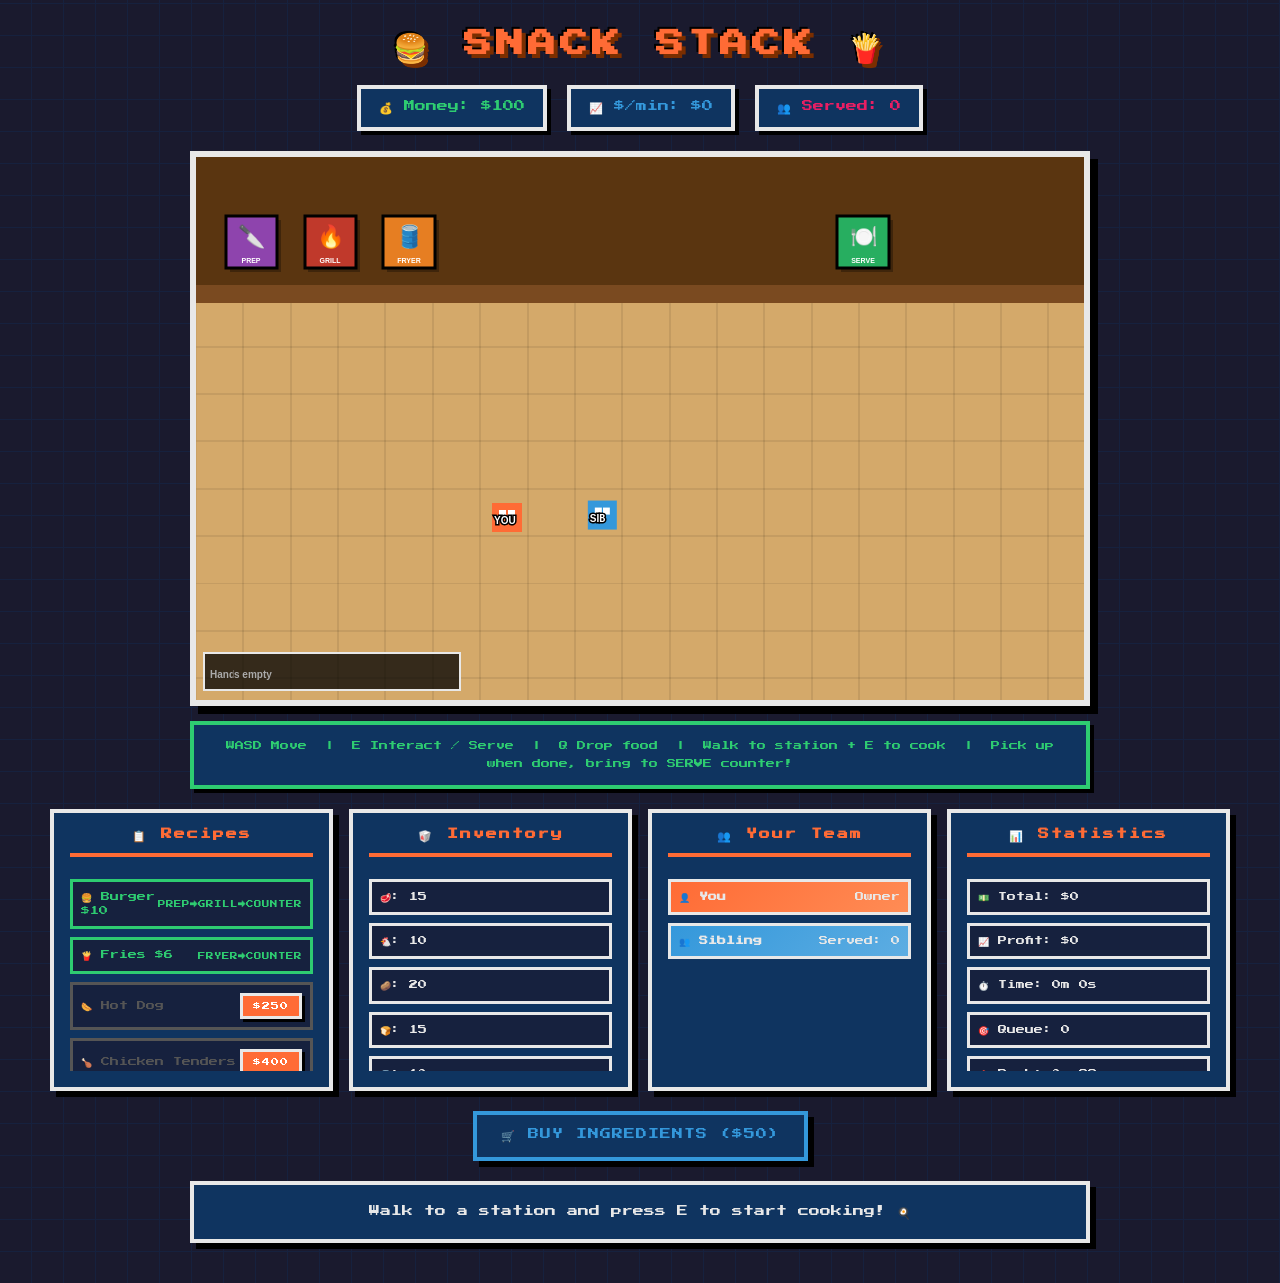
==== commit 7b150afb: "Update index.html" ====
--- a/index.html
+++ b/index.html
@@ -43,7 +43,7 @@
     <div class="stat-item" id="customers-count">👥 Served: 0</div>
   </div>
   <canvas id="game"></canvas>
-  <div class="controls-hint">WASD Move &nbsp;|&nbsp; E Interact / Serve &nbsp;|&nbsp; Q Drop food &nbsp;|&nbsp; Walk to a station + E to start cooking &nbsp;|&nbsp; Pick up when done, bring to SERVE counter!</div>
+  <div class="controls-hint">WASD Move &nbsp;|&nbsp; E Interact / Serve &nbsp;|&nbsp; Q Drop food &nbsp;|&nbsp; Walk to station + E to cook &nbsp;|&nbsp; Pick up when done, bring to SERVE counter!</div>
   <div class="game-panels">
     <div class="panel"><h3>📋 Recipes</h3><div id="recipes" class="panel-content"></div></div>
     <div class="panel"><h3>🥡 Inventory</h3><div id="ingredients" class="panel-content"></div></div>
@@ -84,7 +84,7 @@
   // ============================================
   // STATIONS
   // ============================================
-  const SS = 52; // station size
+  const SS = 52;
   const stations = [
     {id:"prep",   label:"PREP",  emoji:"🔪",x:30, y:60, color:"#8e44ad",cookTime:150,burnTime:300,food:null,cookTimer:0,state:"idle"},
     {id:"grill",  label:"GRILL", emoji:"🔥",x:110,y:60, color:"#c0392b",cookTime:200,burnTime:350,food:null,cookTimer:0,state:"idle"},
@@ -123,9 +123,9 @@
   const player = {x:300,y:350,size:30,speed:4,color:"#ff6b35",name:"You",holding:null};
 
   // ============================================
-  // SIBLING
-  // ============================================
-  const sibling = {x:400,y:350,size:30,speed:2.5,color:"#3498db",name:"Sibling",holding:null,aiTimer:0,totalServed:0};
+  // SIBLING — faster speed, faster AI tick
+  // ============================================
+  const sibling = {x:400,y:350,size:30,speed:4,color:"#3498db",name:"Sibling",holding:null,aiTimer:0,totalServed:0};
 
   // ============================================
   // INPUT
@@ -139,13 +139,15 @@
   document.addEventListener("keyup",e=>keys[e.key.toLowerCase()]=false);
 
   function handleInteract(char){
-    // Try to serve a customer if near the counter and counter has matching food
     const counter=stations.find(s=>s.id==="counter");
+
+    // Try to serve a nearby waiting customer if counter has their food
     for(let c of customers){
-      if(!c.waiting||c.isServed)continue;
-      if(Math.hypot(char.x-c.x,char.y-c.y)<130){
+      if(!c.waiting||c.isServed) continue;
+      if(Math.hypot(char.x-c.x,char.y-c.y)<200){
         if(counter.food&&counter.food.recipeKey===c.recipe&&!counter.food.burned){
-          serveCustomer(c,counter);return;
+          serveCustomer(c,counter);
+          return;
         }
       }
     }
@@ -153,10 +155,9 @@
     // Find nearest station
     let best=null,bestD=80;
     for(let s of stations){const d=distToStation(char,s);if(d<bestD){best=s;bestD=d;}}
-    if(!best)return;
+    if(!best) return;
 
     if(best.id==="counter"){
-      // Place held food on counter
       if(char.holding&&!counter.food){
         const pipeline=recipePipeline[char.holding.recipeKey];
         if(char.holding.stage===pipeline.length-1){
@@ -170,10 +171,8 @@
       return;
     }
 
-    // Non-counter station
     if(best.state==="idle"&&!best.food){
       if(char.holding){
-        // Place held food to cook next step
         const pipeline=recipePipeline[char.holding.recipeKey];
         const nextIdx=char.holding.stage+1;
         if(nextIdx<pipeline.length&&pipeline[nextIdx]===best.id){
@@ -184,7 +183,6 @@
           updateLog(`❌ Wrong station! Take to ${needed.toUpperCase()} next.`);
         }
       }else{
-        // Start a new dish
         const candidates=Object.keys(recipes).filter(k=>recipes[k].unlocked&&recipePipeline[k][0]===best.id&&hasIngredients(k));
         if(!candidates.length){updateLog(`❌ No recipes for ${best.label} or missing ingredients!`);return;}
         const rk=candidates[0];useIngredients(rk);
@@ -207,7 +205,7 @@
   }
 
   function handleDrop(char){
-    if(!char.holding){return;}
+    if(!char.holding)return;
     char.holding=null;updateLog("🗑️ Dropped food.");
   }
 
@@ -240,21 +238,19 @@
   }
 
   // ============================================
-  // SIBLING AI
+  // SIBLING AI — faster tick (20 frames), faster speed (4)
   // ============================================
   function updateSiblingAI(){
     sibling.aiTimer++;
-    if(sibling.aiTimer<45)return;
+    if(sibling.aiTimer<20)return;
     sibling.aiTimer=0;
 
     const counter=stations.find(s=>s.id==="counter");
 
-    // If holding: go to next station or counter
     if(sibling.holding){
       const pipeline=recipePipeline[sibling.holding.recipeKey];
       const nextIdx=sibling.holding.stage+1;
       if(nextIdx>=pipeline.length){
-        // deliver to counter
         if(!counter.food){
           if(distToStation(sibling,counter)<65){counter.food={...sibling.holding};counter.state="ready";sibling.holding=null;}
           else moveTo(sibling,stationCenter(counter));
@@ -278,11 +274,11 @@
       }
     }
 
-    // Serve customer if counter has food
+    // Serve customer if counter has matching food
     if(counter.food&&!counter.food.burned){
       for(let c of customers){
         if(c.waiting&&!c.isServed&&counter.food.recipeKey===c.recipe){
-          if(Math.hypot(sibling.x-c.x,sibling.y-c.y)<80){serveCustomer(c,counter);sibling.totalServed++;}
+          if(Math.hypot(sibling.x-c.x,sibling.y-c.y)<150){serveCustomer(c,counter);sibling.totalServed++;}
           else moveTo(sibling,{x:c.x,y:c.y});
           return;
         }
@@ -359,12 +355,11 @@
         ctx.fillStyle=g;ctx.fillRect(this.x,this.y-38,fw,bh);
         ctx.strokeStyle="#2c3e50";ctx.lineWidth=2;ctx.strokeRect(this.x,this.y-38,bw,bh);
 
-        // Highlight if player near and counter has their food
         const counter=stations.find(s=>s.id==="counter");
         const canServe=counter.food&&counter.food.recipeKey===this.recipe&&!counter.food.burned;
-        if(Math.hypot(player.x-this.x,player.y-this.y)<130){
+        if(Math.hypot(player.x-this.x,player.y-this.y)<200){
           ctx.fillStyle=canServe?"rgba(46,204,113,0.9)":"rgba(180,30,30,0.8)";
-          ctx.fillRect(this.x-10,this.y-58,canServe?90:120,16);
+          ctx.fillRect(this.x-10,this.y-58,canServe?90:130,16);
           ctx.fillStyle="#fff";ctx.font="bold 9px Arial";
           ctx.fillText(canServe?"E to Serve!":"Need: "+recipes[this.recipe].name.split(" ")[0],this.x-6,this.y-46);
         }
@@ -403,16 +398,12 @@
   // ============================================
   function draw(){
     ctx.clearRect(0,0,canvas.width,canvas.height);
-
-    // Kitchen floor
     ctx.fillStyle="#d4a96a";ctx.fillRect(0,0,canvas.width,canvas.height);
     for(let x=0;x<canvas.width;x+=48)for(let y=0;y<canvas.height;y+=48){
       ctx.strokeStyle="rgba(0,0,0,0.08)";ctx.lineWidth=1;ctx.strokeRect(x,y,48,48);
     }
-    // Counter top strip
     ctx.fillStyle="#5a3510";ctx.fillRect(0,0,canvas.width,145);
     ctx.fillStyle="#7a4a20";ctx.fillRect(0,130,canvas.width,18);
-
     drawStations();
     customers.forEach(c=>c.draw());
     drawCharacter(sibling,"SIB",sibling.holding);
@@ -426,21 +417,15 @@
       let col=s.color;
       if(s.state==="burned")col="#1a1a1a";
       else if(s.state==="ready")col="#1e8449";
-
-      // Shadow
       ctx.fillStyle="rgba(0,0,0,0.3)";ctx.fillRect(s.x+4,s.y+4,SS,SS);
-      // Body
       ctx.fillStyle=col;ctx.fillRect(s.x,s.y,SS,SS);
       ctx.strokeStyle="#000";ctx.lineWidth=3;ctx.strokeRect(s.x,s.y,SS,SS);
-
-      // Emoji + label
       ctx.font="22px Arial";ctx.textAlign="center";
       ctx.fillText(s.emoji,s.x+SS/2,s.y+28);
       ctx.fillStyle="#fff";ctx.font="bold 7px Arial";
       ctx.fillText(s.label,s.x+SS/2,s.y+SS-5);
       ctx.textAlign="left";
 
-      // Cook progress bar
       if(s.state==="cooking"&&s.cookTime>0){
         const prog=Math.min(s.cookTimer/s.cookTime,1);
         const burnProg=s.cookTimer>s.cookTime?(s.cookTimer-s.cookTime)/s.burnTime:0;
@@ -449,25 +434,12 @@
         ctx.fillStyle=burnProg>0?"#e74c3c":"#2ecc71";
         ctx.fillRect(s.x+2,s.y+SS+3,bw*(burnProg>0?1-burnProg:prog),bh);
         ctx.strokeStyle="#000";ctx.lineWidth=1;ctx.strokeRect(s.x+2,s.y+SS+3,bw,bh);
-        // burn countdown shrinks from right
-        if(burnProg>0){
-          ctx.fillStyle="rgba(231,76,60,0.5)";
-          ctx.fillRect(s.x+2+bw*(1-burnProg),s.y+SS+3,bw*burnProg,bh);
-        }
-      }
-
-      // Status icon
+      }
+
       if(s.state==="ready"){ctx.font="16px Arial";ctx.textAlign="center";ctx.fillText("✅",s.x+SS/2,s.y-4);ctx.textAlign="left";}
       if(s.state==="burned"){ctx.font="16px Arial";ctx.textAlign="center";ctx.fillText("💀",s.x+SS/2,s.y-4);ctx.textAlign="left";}
-
-      // Food on station
-      if(s.food){
-        ctx.font="16px Arial";ctx.textAlign="center";
-        ctx.fillText(s.food.burned?"🖤":recipes[s.food.recipeKey].name.split(" ")[0],s.x+SS/2,s.y+14);
-        ctx.textAlign="left";
-      }
-
-      // Highlight if player near
+      if(s.food){ctx.font="16px Arial";ctx.textAlign="center";ctx.fillText(s.food.burned?"🖤":recipes[s.food.recipeKey].name.split(" ")[0],s.x+SS/2,s.y+14);ctx.textAlign="left";}
+
       if(distToStation(player,s)<80){
         ctx.strokeStyle="#ffcd38";ctx.lineWidth=4;ctx.strokeRect(s.x-3,s.y-3,SS+6,SS+6);
         ctx.fillStyle="#ffcd38";ctx.font="bold 9px Arial";ctx.textAlign="center";
@@ -481,25 +453,18 @@
     ctx.fillStyle="#fff";ctx.fillRect(char.x+7,char.y+8,7,7);ctx.fillRect(char.x+16,char.y+8,7,7);
     ctx.fillStyle="#fff";ctx.font="bold 10px Arial";ctx.strokeStyle="#000";ctx.lineWidth=3;
     ctx.strokeText(label,char.x+2,char.y+22);ctx.fillText(label,char.x+2,char.y+22);
-    if(holding){
-      ctx.font="18px Arial";
-      ctx.fillText(holding.burned?"🖤":recipes[holding.recipeKey].name.split(" ")[0],char.x+char.size,char.y-2);
-    }
+    if(holding){ctx.font="18px Arial";ctx.fillText(holding.burned?"🖤":recipes[holding.recipeKey].name.split(" ")[0],char.x+char.size,char.y-2);}
   }
 
   function drawHUD(){
-    // Holding bar
-    ctx.fillStyle="rgba(0,0,0,0.75)";ctx.fillRect(8,canvas.height-48,240,38);
-    ctx.strokeStyle="#e8e8e8";ctx.lineWidth=2;ctx.strokeRect(8,canvas.height-48,240,38);
+    ctx.fillStyle="rgba(0,0,0,0.75)";ctx.fillRect(8,canvas.height-48,260,38);
+    ctx.strokeStyle="#e8e8e8";ctx.lineWidth=2;ctx.strokeRect(8,canvas.height-48,260,38);
     ctx.fillStyle="#e8e8e8";ctx.font="bold 10px Arial";
     if(player.holding){
-      const r=recipes[player.holding.recipeKey];
       const pipeline=recipePipeline[player.holding.recipeKey];
       const next=pipeline[player.holding.stage+1]||"SERVE";
-      ctx.fillText(`${r.name.split(" ")[0]} → ${next.toUpperCase()}`,14,canvas.height-22);
-    }else{
-      ctx.fillStyle="#aaa";ctx.fillText("Hands empty",14,canvas.height-22);
-    }
+      ctx.fillText(`${recipes[player.holding.recipeKey].name.split(" ")[0]} → ${next.toUpperCase()}`,14,canvas.height-22);
+    }else{ctx.fillStyle="#aaa";ctx.fillText("Hands empty",14,canvas.height-22);}
   }
 
   // ============================================
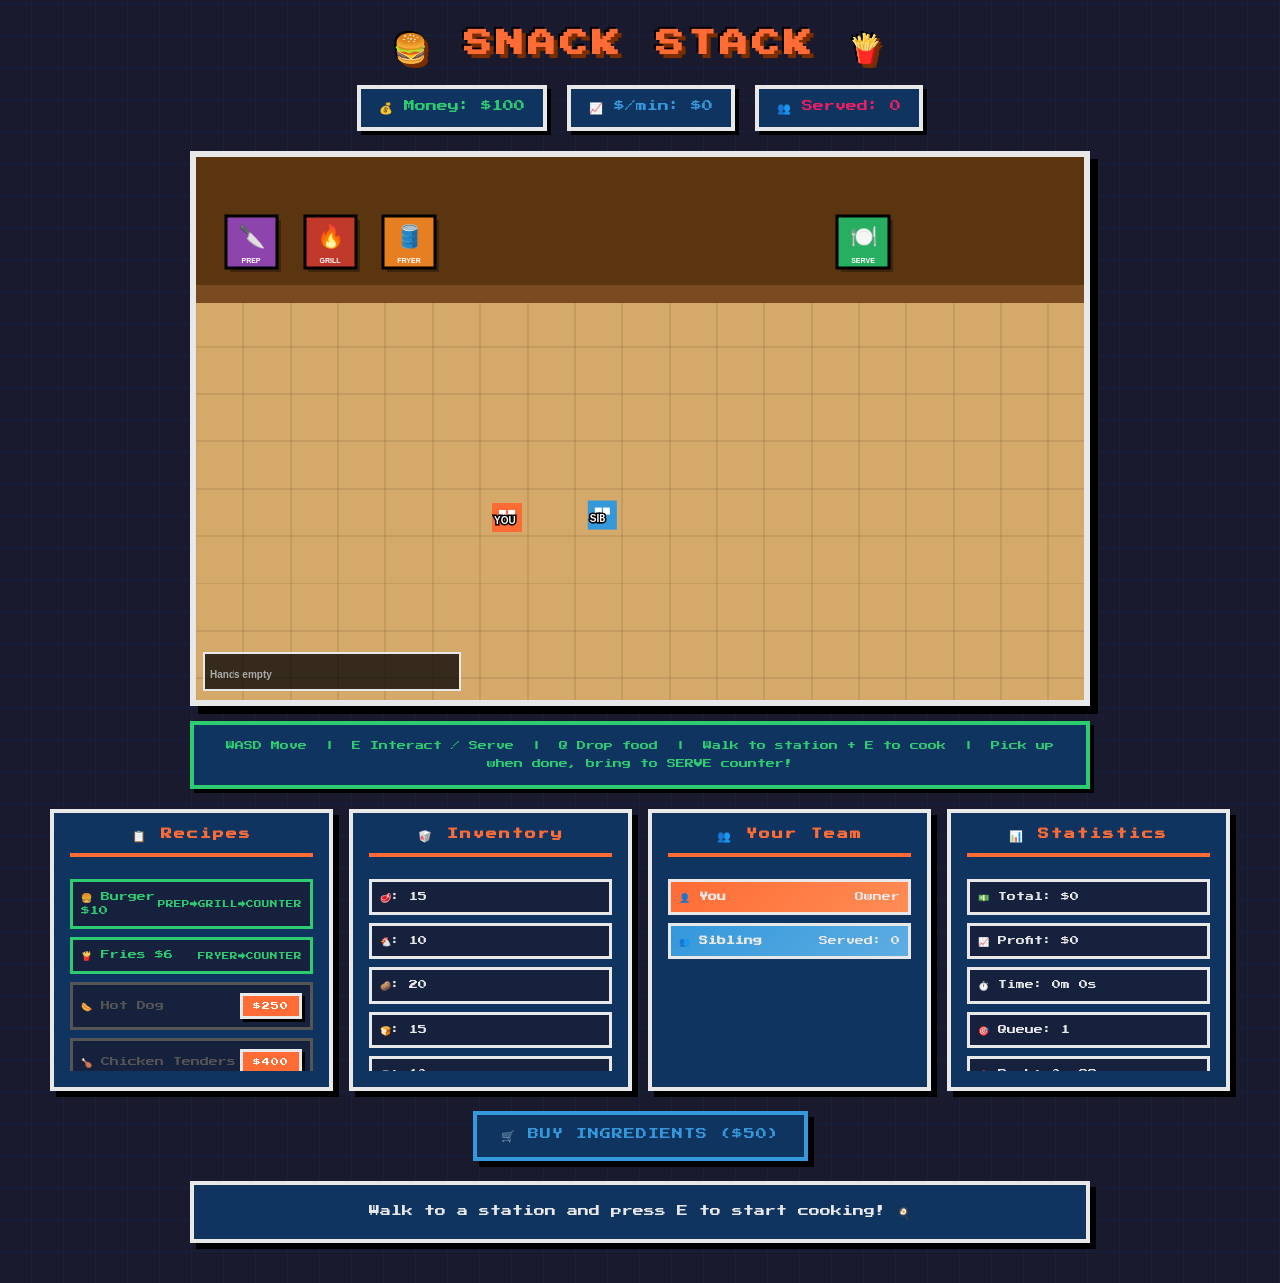
==== commit 49e2bc16: "Update index.html" ====
--- a/index.html
+++ b/index.html
@@ -138,72 +138,70 @@
   });
   document.addEventListener("keyup",e=>keys[e.key.toLowerCase()]=false);
 
-  function handleInteract(char){
-    const counter=stations.find(s=>s.id==="counter");
-
-    // Try to serve a nearby waiting customer if counter has their food
+function handleInteract(char){
+  const counter=stations.find(s=>s.id==="counter");
+
+  // If counter has food, try to match ANY waiting customer — no distance check
+  if(counter.food&&!counter.food.burned){
     for(let c of customers){
-      if(!c.waiting||c.isServed) continue;
-      if(Math.hypot(char.x-c.x,char.y-c.y)<200){
-        if(counter.food&&counter.food.recipeKey===c.recipe&&!counter.food.burned){
-          serveCustomer(c,counter);
-          return;
-        }
-      }
-    }
-
-    // Find nearest station
-    let best=null,bestD=80;
-    for(let s of stations){const d=distToStation(char,s);if(d<bestD){best=s;bestD=d;}}
-    if(!best) return;
-
-    if(best.id==="counter"){
-      if(char.holding&&!counter.food){
-        const pipeline=recipePipeline[char.holding.recipeKey];
-        if(char.holding.stage===pipeline.length-1){
-          counter.food={...char.holding};counter.state="ready";char.holding=null;
-          updateLog("🍽️ Food on counter! Walk to a customer and press E.");
-        }else{updateLog("❌ Not ready to serve yet!");}
-      }else if(counter.food&&!char.holding){
-        char.holding={...counter.food};counter.food=null;counter.state="idle";
-        updateLog("📦 Picked up from counter.");
-      }
-      return;
-    }
-
-    if(best.state==="idle"&&!best.food){
-      if(char.holding){
-        const pipeline=recipePipeline[char.holding.recipeKey];
-        const nextIdx=char.holding.stage+1;
-        if(nextIdx<pipeline.length&&pipeline[nextIdx]===best.id){
-          best.food={...char.holding};best.food.stage=nextIdx;best.cookTimer=0;best.state="cooking";
-          char.holding=null;updateLog(`🍳 Cooking step ${nextIdx+1} on ${best.label}...`);
-        }else{
-          const needed=pipeline[nextIdx]||"SERVE";
-          updateLog(`❌ Wrong station! Take to ${needed.toUpperCase()} next.`);
-        }
+      if(c.waiting&&!c.isServed&&counter.food.recipeKey===c.recipe){
+        serveCustomer(c,counter);
+        return;
+      }
+    }
+  }
+
+  // Find nearest station
+  let best=null,bestD=80;
+  for(let s of stations){const d=distToStation(char,s);if(d<bestD){best=s;bestD=d;}}
+  if(!best)return;
+
+  if(best.id==="counter"){
+    if(char.holding&&!counter.food){
+      const pipeline=recipePipeline[char.holding.recipeKey];
+      if(char.holding.stage===pipeline.length-1){
+        counter.food={...char.holding};counter.state="ready";char.holding=null;
+        updateLog("🍽️ Food on counter! Press E to serve!");
+      }else{updateLog("❌ Not ready to serve yet!");}
+    }else if(counter.food&&!char.holding){
+      char.holding={...counter.food};counter.food=null;counter.state="idle";
+      updateLog("📦 Picked up from counter.");
+    }
+    return;
+  }
+
+  if(best.state==="idle"&&!best.food){
+    if(char.holding){
+      const pipeline=recipePipeline[char.holding.recipeKey];
+      const nextIdx=char.holding.stage+1;
+      if(nextIdx<pipeline.length&&pipeline[nextIdx]===best.id){
+        best.food={...char.holding};best.food.stage=nextIdx;best.cookTimer=0;best.state="cooking";
+        char.holding=null;updateLog(`🍳 Cooking step ${nextIdx+1} on ${best.label}...`);
       }else{
-        const candidates=Object.keys(recipes).filter(k=>recipes[k].unlocked&&recipePipeline[k][0]===best.id&&hasIngredients(k));
-        if(!candidates.length){updateLog(`❌ No recipes for ${best.label} or missing ingredients!`);return;}
-        const rk=candidates[0];useIngredients(rk);
-        best.food={recipeKey:rk,stage:0,burned:false};best.cookTimer=0;best.state="cooking";
-        updateLog(`🍳 Started ${recipes[rk].name}! Don't let it burn!`);
-      }
-    }else if(best.state==="ready"){
-      if(!char.holding){
-        char.holding={...best.food};best.food=null;best.state="idle";best.cookTimer=0;
-        const pipeline=recipePipeline[char.holding.recipeKey];
-        const next=pipeline[char.holding.stage+1];
-        updateLog(next?`➡️ Next: take to ${next.toUpperCase()}`:`✅ Done! Bring to SERVE counter.`);
-      }else{updateLog("❌ Hands full! Press Q to drop.");}
-    }else if(best.state==="burned"){
-      best.food=null;best.state="idle";best.cookTimer=0;updateLog("🗑️ Cleared burned food.");
-    }else if(best.state==="cooking"){
-      const pct=Math.floor(best.cookTimer/best.cookTime*100);
-      updateLog(`⏳ ${best.label} cooking... ${Math.min(pct,100)}%`);
-    }
-  }
-
+        const needed=pipeline[nextIdx]||"SERVE";
+        updateLog(`❌ Wrong station! Take to ${needed.toUpperCase()} next.`);
+      }
+    }else{
+      const candidates=Object.keys(recipes).filter(k=>recipes[k].unlocked&&recipePipeline[k][0]===best.id&&hasIngredients(k));
+      if(!candidates.length){updateLog(`❌ No recipes for ${best.label} or missing ingredients!`);return;}
+      const rk=candidates[0];useIngredients(rk);
+      best.food={recipeKey:rk,stage:0,burned:false};best.cookTimer=0;best.state="cooking";
+      updateLog(`🍳 Started ${recipes[rk].name}! Don't let it burn!`);
+    }
+  }else if(best.state==="ready"){
+    if(!char.holding){
+      char.holding={...best.food};best.food=null;best.state="idle";best.cookTimer=0;
+      const pipeline=recipePipeline[char.holding.recipeKey];
+      const next=pipeline[char.holding.stage+1];
+      updateLog(next?`➡️ Next: take to ${next.toUpperCase()}`:`✅ Done! Bring to SERVE counter.`);
+    }else{updateLog("❌ Hands full! Press Q to drop.");}
+  }else if(best.state==="burned"){
+    best.food=null;best.state="idle";best.cookTimer=0;updateLog("🗑️ Cleared burned food.");
+  }else if(best.state==="cooking"){
+    updateLog(`⏳ ${best.label} cooking... ${Math.min(Math.floor(best.cookTimer/best.cookTime*100),100)}%`);
+  }
+}
+  
   function handleDrop(char){
     if(!char.holding)return;
     char.holding=null;updateLog("🗑️ Dropped food.");
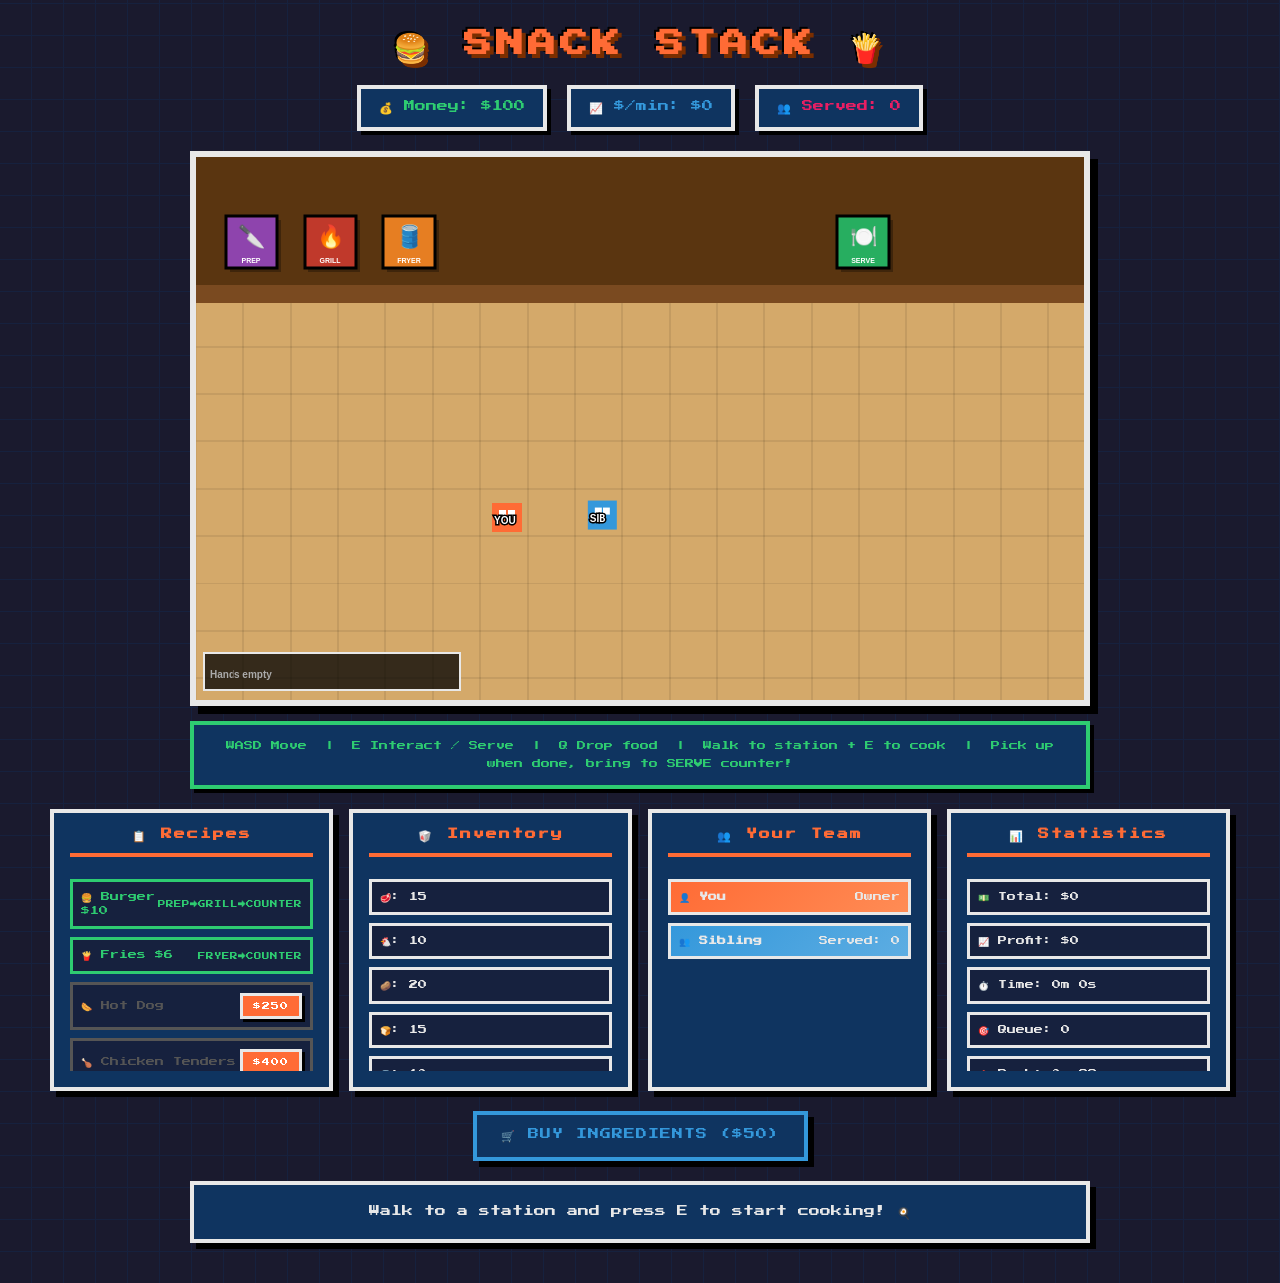
==== commit 4752bbba: "Add alert for new update in index.html" ====
--- a/index.html
+++ b/index.html
@@ -57,6 +57,9 @@
   <div id="log">Walk to a station and press E to start cooking! 🍳</div>
 
 <script>
+  
+  alert("NEW UPDATE!!!")
+  
   const canvas = document.getElementById("game");
   const ctx = canvas.getContext("2d");
   canvas.width = 900; canvas.height = 550;
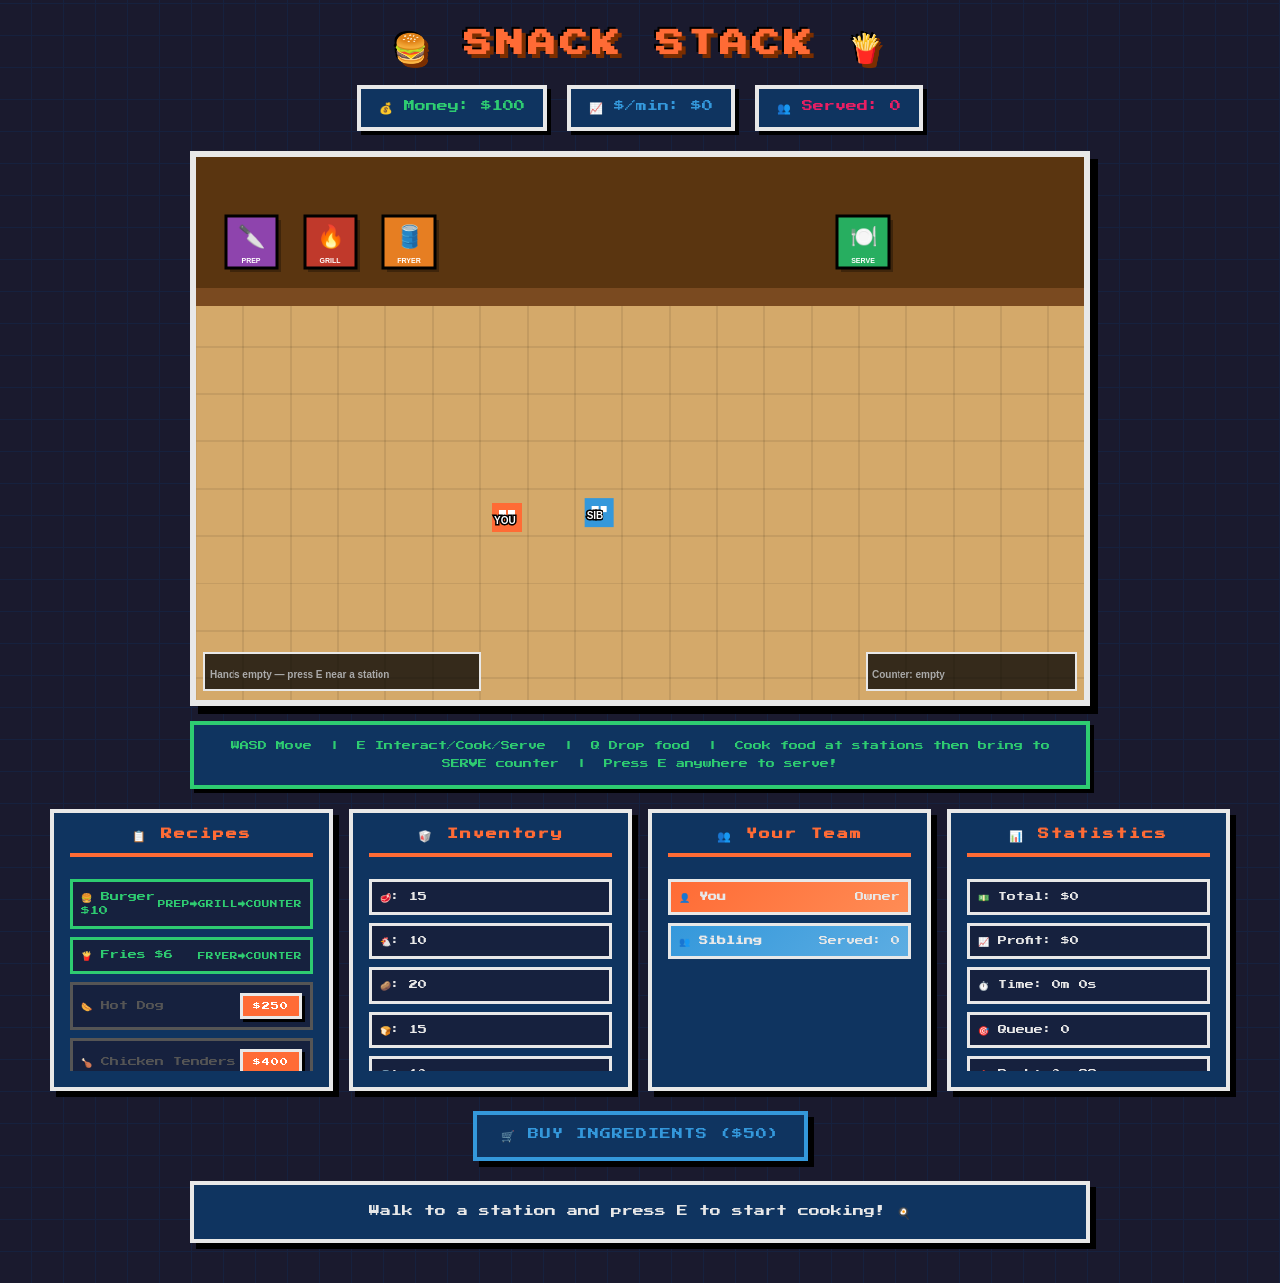
==== commit 086a58aa: "Update control hints and player interaction logic Refactor control hints, improve player interaction" ====
--- a/index.html
+++ b/index.html
@@ -43,7 +43,7 @@
     <div class="stat-item" id="customers-count">👥 Served: 0</div>
   </div>
   <canvas id="game"></canvas>
-  <div class="controls-hint">WASD Move &nbsp;|&nbsp; E Interact / Serve &nbsp;|&nbsp; Q Drop food &nbsp;|&nbsp; Walk to station + E to cook &nbsp;|&nbsp; Pick up when done, bring to SERVE counter!</div>
+  <div class="controls-hint">WASD Move &nbsp;|&nbsp; E Interact/Cook/Serve &nbsp;|&nbsp; Q Drop food &nbsp;|&nbsp; Cook food at stations then bring to SERVE counter &nbsp;|&nbsp; Press E anywhere to serve!</div>
   <div class="game-panels">
     <div class="panel"><h3>📋 Recipes</h3><div id="recipes" class="panel-content"></div></div>
     <div class="panel"><h3>🥡 Inventory</h3><div id="ingredients" class="panel-content"></div></div>
@@ -57,9 +57,6 @@
   <div id="log">Walk to a station and press E to start cooking! 🍳</div>
 
 <script>
-  
-  alert("NEW UPDATE!!!")
-  
   const canvas = document.getElementById("game");
   const ctx = canvas.getContext("2d");
   canvas.width = 900; canvas.height = 550;
@@ -121,275 +118,292 @@
   function distToStation(char,s){const c=stationCenter(s);return Math.hypot(char.x+char.size/2-c.x,char.y+char.size/2-c.y);}
 
   // ============================================
-  // PLAYER
-  // ============================================
-  const player = {x:300,y:350,size:30,speed:4,color:"#ff6b35",name:"You",holding:null};
-
-  // ============================================
-  // SIBLING — faster speed, faster AI tick
-  // ============================================
-  const sibling = {x:400,y:350,size:30,speed:4,color:"#3498db",name:"Sibling",holding:null,aiTimer:0,totalServed:0};
+  // PLAYER & SIBLING
+  // ============================================
+  const player  = {x:300,y:350,size:30,speed:4,color:"#ff6b35",holding:null};
+  const sibling = {x:400,y:350,size:30,speed:4,color:"#3498db",holding:null,aiTimer:0,totalServed:0};
+
+  // ============================================
+  // SERVE — completely standalone, called on E press
+  // Finds any waiting customer whose recipe matches
+  // whatever is on the counter. No distance check.
+  // ============================================
+  function tryServe() {
+    const counter = stations.find(s => s.id === "counter");
+    if (!counter.food || counter.food.burned) {
+      updateLog("❌ No food on the SERVE counter!");
+      return false;
+    }
+    const match = customers.find(c => c.waiting && !c.isServed && c.recipe === counter.food.recipeKey);
+    if (!match) {
+      updateLog("❌ No customer waiting for " + recipes[counter.food.recipeKey].name + "!");
+      return false;
+    }
+    const recipe = recipes[match.recipe];
+    const tip = Math.floor(recipe.price * match.patience * (rushHour ? 0.6 : 0.3));
+    const total = recipe.price + tip;
+    money += total; totalEarned += total; totalCustomersServed++;
+    recipe.timesSold++; match.isServed = true;
+    counter.food = null; counter.state = "idle";
+    if (rushHour) rushBonus += tip;
+    updateLog(`✅ Served ${recipe.name} $${recipe.price}${tip > 0 ? ` + $${tip} tip` : ""}!${rushHour ? " 🔥" : ""}`);
+    checkAchievements();
+    setTimeout(() => { customers = customers.filter(c => c.id !== match.id); }, 300);
+    return true;
+  }
 
   // ============================================
   // INPUT
   // ============================================
-  const keys={};
-  document.addEventListener("keydown",e=>{
-    keys[e.key.toLowerCase()]=true;
-    if(e.key.toLowerCase()==="e") handleInteract(player);
-    if(e.key.toLowerCase()==="q") handleDrop(player);
+  const keys = {};
+  document.addEventListener("keydown", e => {
+    keys[e.key.toLowerCase()] = true;
+    if (e.key.toLowerCase() === "e") handleE();
+    if (e.key.toLowerCase() === "q") { player.holding = null; updateLog("🗑️ Dropped food."); }
   });
-  document.addEventListener("keyup",e=>keys[e.key.toLowerCase()]=false);
-
-function handleInteract(char){
-  const counter=stations.find(s=>s.id==="counter");
-
-  // If counter has food, try to match ANY waiting customer — no distance check
-  if(counter.food&&!counter.food.burned){
-    for(let c of customers){
-      if(c.waiting&&!c.isServed&&counter.food.recipeKey===c.recipe){
-        serveCustomer(c,counter);
+  document.addEventListener("keyup", e => keys[e.key.toLowerCase()] = false);
+
+  function handleE() {
+    // First always try to serve — if counter has food matching a customer, just do it
+    if (tryServe()) return;
+
+    // Otherwise interact with nearest station
+    let best = null, bestD = 80;
+    for (let s of stations) { const d = distToStation(player, s); if (d < bestD) { best = s; bestD = d; } }
+    if (!best) { updateLog("❌ Get closer to a station!"); return; }
+
+    interactWithStation(player, best);
+  }
+
+  function interactWithStation(char, s) {
+    const counter = stations.find(st => st.id === "counter");
+
+    if (s.id === "counter") {
+      // Place finished food on counter, or pick up
+      if (char.holding) {
+        const pipeline = recipePipeline[char.holding.recipeKey];
+        if (char.holding.stage === pipeline.length - 1) {
+          if (!counter.food) {
+            counter.food = { ...char.holding }; counter.state = "ready"; char.holding = null;
+            updateLog("🍽️ Food on counter! Press E to serve a customer!");
+          } else { updateLog("❌ Counter already has food!"); }
+        } else { updateLog("❌ Food isn't ready yet — keep cooking!"); }
+      } else if (counter.food) {
+        char.holding = { ...counter.food }; counter.food = null; counter.state = "idle";
+        updateLog("📦 Picked up food from counter.");
+      } else { updateLog("❌ Counter is empty."); }
+      return;
+    }
+
+    if (s.state === "idle" && !s.food) {
+      if (char.holding) {
+        // Place held food here for next cooking step
+        const pipeline = recipePipeline[char.holding.recipeKey];
+        const nextIdx = char.holding.stage + 1;
+        if (nextIdx < pipeline.length && pipeline[nextIdx] === s.id) {
+          s.food = { ...char.holding }; s.food.stage = nextIdx; s.cookTimer = 0; s.state = "cooking";
+          char.holding = null;
+          updateLog(`🍳 Cooking step ${nextIdx + 1} on ${s.label}...`);
+        } else {
+          const needed = pipeline[nextIdx] || "SERVE counter";
+          updateLog(`❌ Wrong station! Take to ${needed.toUpperCase()} next.`);
+        }
+      } else {
+        // Start a new dish
+        const cands = Object.keys(recipes).filter(k => recipes[k].unlocked && recipePipeline[k][0] === s.id && hasIngredients(k));
+        if (!cands.length) { updateLog(`❌ No recipes for ${s.label} or missing ingredients!`); return; }
+        const rk = cands[0]; useIngredients(rk);
+        s.food = { recipeKey: rk, stage: 0, burned: false }; s.cookTimer = 0; s.state = "cooking";
+        updateLog(`🍳 Started ${recipes[rk].name}! Don't let it burn!`);
+      }
+    } else if (s.state === "ready") {
+      if (!char.holding) {
+        char.holding = { ...s.food }; s.food = null; s.state = "idle"; s.cookTimer = 0;
+        const pipeline = recipePipeline[char.holding.recipeKey];
+        const next = pipeline[char.holding.stage + 1];
+        updateLog(next ? `➡️ Next: take to ${next.toUpperCase()}` : `✅ Done! Bring to SERVE counter then press E.`);
+      } else { updateLog("❌ Hands full! Press Q to drop."); }
+    } else if (s.state === "burned") {
+      s.food = null; s.state = "idle"; s.cookTimer = 0; updateLog("🗑️ Cleared burned food.");
+    } else if (s.state === "cooking") {
+      updateLog(`⏳ ${s.label} cooking... ${Math.min(Math.floor(s.cookTimer / s.cookTime * 100), 100)}%`);
+    }
+  }
+
+  // ============================================
+  // UPDATE STATIONS
+  // ============================================
+  function updateStations() {
+    for (let s of stations) {
+      if (s.state !== "cooking") continue;
+      s.cookTimer++;
+      if (s.cookTimer >= s.cookTime + s.burnTime) {
+        s.state = "burned"; if (s.food) s.food.burned = true;
+        updateLog(`🔥 ${recipes[s.food.recipeKey].name} BURNED on ${s.label}! Press E near it to clear.`);
+      } else if (s.cookTimer >= s.cookTime) {
+        s.state = "ready";
+      }
+    }
+  }
+
+  // ============================================
+  // SIBLING AI
+  // ============================================
+  function updateSiblingAI() {
+    sibling.aiTimer++;
+    if (sibling.aiTimer < 20) return;
+    sibling.aiTimer = 0;
+
+    const counter = stations.find(s => s.id === "counter");
+
+    // If holding food, go to next station or counter
+    if (sibling.holding) {
+      const pipeline = recipePipeline[sibling.holding.recipeKey];
+      const nextIdx = sibling.holding.stage + 1;
+      if (nextIdx >= pipeline.length) {
+        if (!counter.food) {
+          if (distToStation(sibling, counter) < 65) {
+            counter.food = { ...sibling.holding }; counter.state = "ready"; sibling.holding = null;
+            // immediately serve if customer waiting
+            const match = customers.find(c => c.waiting && !c.isServed && c.recipe === counter.food?.recipeKey);
+            if (match) { tryServe(); sibling.totalServed++; }
+          } else moveTo(sibling, stationCenter(counter));
+        }
+      } else {
+        const ns = stations.find(s => s.id === pipeline[nextIdx]);
+        if (ns && ns.state === "idle" && !ns.food) {
+          if (distToStation(sibling, ns) < 65) {
+            ns.food = { ...sibling.holding }; ns.food.stage = nextIdx; ns.cookTimer = 0; ns.state = "cooking"; sibling.holding = null;
+          } else moveTo(sibling, stationCenter(ns));
+        }
+      }
+      return;
+    }
+
+    // Pick up ready food from a non-counter station
+    for (let s of stations) {
+      if (s.state === "ready" && s.id !== "counter") {
+        if (distToStation(sibling, s) < 65) { sibling.holding = { ...s.food }; s.food = null; s.state = "idle"; s.cookTimer = 0; }
+        else moveTo(sibling, stationCenter(s));
         return;
       }
     }
-  }
-
-  // Find nearest station
-  let best=null,bestD=80;
-  for(let s of stations){const d=distToStation(char,s);if(d<bestD){best=s;bestD=d;}}
-  if(!best)return;
-
-  if(best.id==="counter"){
-    if(char.holding&&!counter.food){
-      const pipeline=recipePipeline[char.holding.recipeKey];
-      if(char.holding.stage===pipeline.length-1){
-        counter.food={...char.holding};counter.state="ready";char.holding=null;
-        updateLog("🍽️ Food on counter! Press E to serve!");
-      }else{updateLog("❌ Not ready to serve yet!");}
-    }else if(counter.food&&!char.holding){
-      char.holding={...counter.food};counter.food=null;counter.state="idle";
-      updateLog("📦 Picked up from counter.");
-    }
-    return;
-  }
-
-  if(best.state==="idle"&&!best.food){
-    if(char.holding){
-      const pipeline=recipePipeline[char.holding.recipeKey];
-      const nextIdx=char.holding.stage+1;
-      if(nextIdx<pipeline.length&&pipeline[nextIdx]===best.id){
-        best.food={...char.holding};best.food.stage=nextIdx;best.cookTimer=0;best.state="cooking";
-        char.holding=null;updateLog(`🍳 Cooking step ${nextIdx+1} on ${best.label}...`);
-      }else{
-        const needed=pipeline[nextIdx]||"SERVE";
-        updateLog(`❌ Wrong station! Take to ${needed.toUpperCase()} next.`);
-      }
-    }else{
-      const candidates=Object.keys(recipes).filter(k=>recipes[k].unlocked&&recipePipeline[k][0]===best.id&&hasIngredients(k));
-      if(!candidates.length){updateLog(`❌ No recipes for ${best.label} or missing ingredients!`);return;}
-      const rk=candidates[0];useIngredients(rk);
-      best.food={recipeKey:rk,stage:0,burned:false};best.cookTimer=0;best.state="cooking";
-      updateLog(`🍳 Started ${recipes[rk].name}! Don't let it burn!`);
-    }
-  }else if(best.state==="ready"){
-    if(!char.holding){
-      char.holding={...best.food};best.food=null;best.state="idle";best.cookTimer=0;
-      const pipeline=recipePipeline[char.holding.recipeKey];
-      const next=pipeline[char.holding.stage+1];
-      updateLog(next?`➡️ Next: take to ${next.toUpperCase()}`:`✅ Done! Bring to SERVE counter.`);
-    }else{updateLog("❌ Hands full! Press Q to drop.");}
-  }else if(best.state==="burned"){
-    best.food=null;best.state="idle";best.cookTimer=0;updateLog("🗑️ Cleared burned food.");
-  }else if(best.state==="cooking"){
-    updateLog(`⏳ ${best.label} cooking... ${Math.min(Math.floor(best.cookTimer/best.cookTime*100),100)}%`);
-  }
-}
-  
-  function handleDrop(char){
-    if(!char.holding)return;
-    char.holding=null;updateLog("🗑️ Dropped food.");
-  }
-
-  function serveCustomer(customer,counter){
-    const recipe=recipes[customer.recipe];
-    const tip=Math.floor(recipe.price*customer.patience*(rushHour?0.6:0.3));
-    const total=recipe.price+tip;
-    money+=total;totalEarned+=total;totalCustomersServed++;recipe.timesSold++;
-    customer.isServed=true;counter.food=null;counter.state="idle";
-    if(rushHour)rushBonus+=tip;
-    updateLog(`✅ Served ${recipe.name} $${recipe.price}${tip>0?` + $${tip} tip`:""}!${rushHour?" 🔥":""}`);
-    checkAchievements();
-    setTimeout(()=>{customers=customers.filter(c=>c.id!==customer.id);},300);
-  }
-
-  // ============================================
-  // UPDATE STATIONS
-  // ============================================
-  function updateStations(){
-    for(let s of stations){
-      if(s.state!=="cooking")continue;
-      s.cookTimer++;
-      if(s.cookTimer>=s.cookTime+s.burnTime){
-        s.state="burned";if(s.food)s.food.burned=true;
-        updateLog(`🔥 ${recipes[s.food.recipeKey].name} BURNED on ${s.label}! Press E to clear.`);
-      }else if(s.cookTimer>=s.cookTime&&s.state==="cooking"){
-        s.state="ready";
-      }
-    }
-  }
-
-  // ============================================
-  // SIBLING AI — faster tick (20 frames), faster speed (4)
-  // ============================================
-  function updateSiblingAI(){
-    sibling.aiTimer++;
-    if(sibling.aiTimer<20)return;
-    sibling.aiTimer=0;
-
-    const counter=stations.find(s=>s.id==="counter");
-
-    if(sibling.holding){
-      const pipeline=recipePipeline[sibling.holding.recipeKey];
-      const nextIdx=sibling.holding.stage+1;
-      if(nextIdx>=pipeline.length){
-        if(!counter.food){
-          if(distToStation(sibling,counter)<65){counter.food={...sibling.holding};counter.state="ready";sibling.holding=null;}
-          else moveTo(sibling,stationCenter(counter));
-        }
-      }else{
-        const ns=stations.find(s=>s.id===pipeline[nextIdx]);
-        if(ns&&ns.state==="idle"&&!ns.food){
-          if(distToStation(sibling,ns)<65){ns.food={...sibling.holding};ns.food.stage=nextIdx;ns.cookTimer=0;ns.state="cooking";sibling.holding=null;}
-          else moveTo(sibling,stationCenter(ns));
-        }
-      }
-      return;
-    }
-
-    // Pick up ready food
-    for(let s of stations){
-      if(s.state==="ready"&&s.id!=="counter"){
-        if(distToStation(sibling,s)<65){sibling.holding={...s.food};s.food=null;s.state="idle";s.cookTimer=0;}
-        else moveTo(sibling,stationCenter(s));
+
+    // Serve customer if counter has food
+    if (counter.food && !counter.food.burned) {
+      const match = customers.find(c => c.waiting && !c.isServed && c.recipe === counter.food.recipeKey);
+      if (match) {
+        if (Math.hypot(sibling.x - match.x, sibling.y - match.y) < 150) {
+          tryServe(); sibling.totalServed++;
+        } else moveTo(sibling, { x: match.x, y: match.y });
         return;
       }
     }
 
-    // Serve customer if counter has matching food
-    if(counter.food&&!counter.food.burned){
-      for(let c of customers){
-        if(c.waiting&&!c.isServed&&counter.food.recipeKey===c.recipe){
-          if(Math.hypot(sibling.x-c.x,sibling.y-c.y)<150){serveCustomer(c,counter);sibling.totalServed++;}
-          else moveTo(sibling,{x:c.x,y:c.y});
+    // Clear burned food
+    for (let s of stations) {
+      if (s.state === "burned") {
+        if (distToStation(sibling, s) < 65) { s.food = null; s.state = "idle"; s.cookTimer = 0; }
+        else moveTo(sibling, stationCenter(s));
+        return;
+      }
+    }
+
+    // Start cooking at idle station
+    for (let s of stations) {
+      if (s.state === "idle" && !s.food && s.id !== "counter") {
+        const cands = Object.keys(recipes).filter(k => recipes[k].unlocked && recipePipeline[k][0] === s.id && hasIngredients(k));
+        if (cands.length) {
+          if (distToStation(sibling, s) < 65) {
+            useIngredients(cands[0]); s.food = { recipeKey: cands[0], stage: 0, burned: false }; s.cookTimer = 0; s.state = "cooking";
+          } else moveTo(sibling, stationCenter(s));
           return;
         }
       }
     }
 
-    // Clear burned food
-    for(let s of stations){
-      if(s.state==="burned"){
-        if(distToStation(sibling,s)<65){s.food=null;s.state="idle";s.cookTimer=0;}
-        else moveTo(sibling,stationCenter(s));
-        return;
-      }
-    }
-
-    // Start cooking at idle station
-    for(let s of stations){
-      if(s.state==="idle"&&!s.food&&s.id!=="counter"){
-        const cands=Object.keys(recipes).filter(k=>recipes[k].unlocked&&recipePipeline[k][0]===s.id&&hasIngredients(k));
-        if(cands.length){
-          if(distToStation(sibling,s)<65){useIngredients(cands[0]);s.food={recipeKey:cands[0],stage:0,burned:false};s.cookTimer=0;s.state="cooking";}
-          else moveTo(sibling,stationCenter(s));
-          return;
-        }
-      }
-    }
-
-    moveTo(sibling,{x:500,y:350});
-  }
-
-  function moveTo(char,pos){
-    const angle=Math.atan2(pos.y-char.y,pos.x-char.x);
-    char.x+=Math.cos(angle)*char.speed;
-    char.y+=Math.sin(angle)*char.speed;
+    moveTo(sibling, { x: 500, y: 350 });
+  }
+
+  function moveTo(char, pos) {
+    const angle = Math.atan2(pos.y - char.y, pos.x - char.x);
+    char.x += Math.cos(angle) * char.speed;
+    char.y += Math.sin(angle) * char.speed;
   }
 
   // ============================================
   // CUSTOMERS
   // ============================================
-  class Customer{
-    constructor(recipe){
-      this.id=nextCustomerId++;this.recipe=recipe;
-      this.x=-50;this.y=180;
-      this.size=30;this.speed=1+Math.random()*0.5;
-      const waiting=customers.filter(c=>c.waiting).length;
-      this.targetX=Math.min(760-waiting*38,760);
-      this.waiting=false;this.waitTimer=0;
-      this.maxWaitTime=rushHour?200:320;
-      this.color=["#9b59b6","#e67e22","#1abc9c","#e91e63"][Math.floor(Math.random()*4)];
-      this.isServed=false;this.patience=1.0;
-    }
-    update(){
-      if(!this.waiting){if(this.x<this.targetX)this.x+=this.speed;else this.waiting=true;}
-      else{
-        this.waitTimer++;this.patience=1-(this.waitTimer/this.maxWaitTime);
-        if(this.waitTimer>this.maxWaitTime&&!this.isServed){this.leave();return false;}
+  class Customer {
+    constructor(recipe) {
+      this.id = nextCustomerId++; this.recipe = recipe;
+      this.x = -50; this.y = 185;
+      this.size = 30; this.speed = 1 + Math.random() * 0.5;
+      const wc = customers.filter(c => c.waiting).length;
+      this.targetX = Math.max(300, 760 - wc * 42);
+      this.waiting = false; this.waitTimer = 0;
+      this.maxWaitTime = rushHour ? 200 : 360;
+      this.color = ["#9b59b6","#e67e22","#1abc9c","#e91e63"][Math.floor(Math.random()*4)];
+      this.isServed = false; this.patience = 1.0;
+    }
+    update() {
+      if (!this.waiting) { if (this.x < this.targetX) this.x += this.speed; else this.waiting = true; }
+      else {
+        this.waitTimer++; this.patience = 1 - (this.waitTimer / this.maxWaitTime);
+        if (this.waitTimer > this.maxWaitTime && !this.isServed) { this.leave(); return false; }
       }
       return true;
     }
-    leave(){if(!this.isServed)updateLog("😞 Customer left hungry!");}
-    draw(){
-      ctx.fillStyle=this.color;ctx.fillRect(this.x,this.y,this.size,this.size);
-      ctx.fillStyle="#fff";ctx.fillRect(this.x+7,this.y+8,7,7);ctx.fillRect(this.x+16,this.y+8,7,7);
-      if(this.waiting){
-        ctx.fillStyle="rgba(255,255,255,0.95)";ctx.beginPath();ctx.arc(this.x+15,this.y-22,18,0,Math.PI*2);ctx.fill();
-        ctx.strokeStyle="#333";ctx.lineWidth=2;ctx.stroke();
-        ctx.font="18px Arial";ctx.fillStyle="#333";
-        ctx.fillText(recipes[this.recipe].name.split(" ")[0],this.x-1,this.y-15);
+    leave() { if (!this.isServed) updateLog("😞 Customer left hungry!"); }
+    draw() {
+      ctx.fillStyle = this.color; ctx.fillRect(this.x, this.y, this.size, this.size);
+      ctx.fillStyle = "#fff"; ctx.fillRect(this.x+7,this.y+8,7,7); ctx.fillRect(this.x+16,this.y+8,7,7);
+      if (this.waiting) {
+        ctx.fillStyle = "rgba(255,255,255,0.95)"; ctx.beginPath(); ctx.arc(this.x+15,this.y-22,18,0,Math.PI*2); ctx.fill();
+        ctx.strokeStyle = "#333"; ctx.lineWidth = 2; ctx.stroke();
+        ctx.font = "18px Arial"; ctx.fillStyle = "#333";
+        ctx.fillText(recipes[this.recipe].name.split(" ")[0], this.x-1, this.y-15);
         const bw=35,bh=6,fw=this.patience*bw;
-        const g=ctx.createLinearGradient(this.x,0,this.x+bw,0);
-        if(this.patience>0.6){g.addColorStop(0,"#2ecc71");g.addColorStop(1,"#27ae60");}
+        const g = ctx.createLinearGradient(this.x,0,this.x+bw,0);
+        if (this.patience>0.6){g.addColorStop(0,"#2ecc71");g.addColorStop(1,"#27ae60");}
         else if(this.patience>0.3){g.addColorStop(0,"#f39c12");g.addColorStop(1,"#e67e22");}
         else{g.addColorStop(0,"#e74c3c");g.addColorStop(1,"#c0392b");}
-        ctx.fillStyle=g;ctx.fillRect(this.x,this.y-38,fw,bh);
-        ctx.strokeStyle="#2c3e50";ctx.lineWidth=2;ctx.strokeRect(this.x,this.y-38,bw,bh);
-
-        const counter=stations.find(s=>s.id==="counter");
-        const canServe=counter.food&&counter.food.recipeKey===this.recipe&&!counter.food.burned;
-        if(Math.hypot(player.x-this.x,player.y-this.y)<200){
-          ctx.fillStyle=canServe?"rgba(46,204,113,0.9)":"rgba(180,30,30,0.8)";
-          ctx.fillRect(this.x-10,this.y-58,canServe?90:130,16);
-          ctx.fillStyle="#fff";ctx.font="bold 9px Arial";
-          ctx.fillText(canServe?"E to Serve!":"Need: "+recipes[this.recipe].name.split(" ")[0],this.x-6,this.y-46);
-        }
-      }
-    }
-  }
-
-  function spawnCustomer(){
-    const avail=Object.keys(recipes).filter(r=>recipes[r].unlocked);
-    if(!avail.length)return;
-    const weights=avail.map(r=>recipes[r].price),total=weights.reduce((a,b)=>a+b,0);
-    let rand=Math.random()*total,sel=avail[0];
-    for(let i=0;i<avail.length;i++){rand-=weights[i];if(rand<=0){sel=avail[i];break;}}
+        ctx.fillStyle=g; ctx.fillRect(this.x,this.y-38,fw,bh);
+        ctx.strokeStyle="#2c3e50"; ctx.lineWidth=2; ctx.strokeRect(this.x,this.y-38,bw,bh);
+
+        // Always show what they want
+        const counter = stations.find(s=>s.id==="counter");
+        const readyForThem = counter.food && counter.food.recipeKey===this.recipe && !counter.food.burned;
+        ctx.fillStyle = readyForThem ? "rgba(46,204,113,0.95)" : "rgba(40,40,40,0.8)";
+        ctx.fillRect(this.x-5, this.y-58, readyForThem?100:130, 16);
+        ctx.fillStyle="#fff"; ctx.font="bold 9px Arial";
+        ctx.fillText(readyForThem ? "✅ Press E!" : "Wants: "+recipes[this.recipe].name.split(" ")[0], this.x, this.y-46);
+      }
+    }
+  }
+
+  function spawnCustomer() {
+    const avail = Object.keys(recipes).filter(r=>recipes[r].unlocked);
+    if (!avail.length) return;
+    const weights = avail.map(r=>recipes[r].price), total = weights.reduce((a,b)=>a+b,0);
+    let rand = Math.random()*total, sel = avail[0];
+    for (let i=0;i<avail.length;i++){rand-=weights[i];if(rand<=0){sel=avail[i];break;}}
     customers.push(new Customer(sel));
   }
 
   setInterval(()=>{
-    const chance=rushHour?0.75:0.35,max=rushHour?8:5;
-    if(Math.random()<chance&&customers.length<max)spawnCustomer();
+    const chance=rushHour?0.75:0.35, max=rushHour?8:5;
+    if(Math.random()<chance&&customers.length<max) spawnCustomer();
   },1500);
 
   // ============================================
   // PLAYER MOVEMENT
   // ============================================
-  function movePlayer(){
-    if(keys["w"]||keys["arrowup"])   player.y-=player.speed;
-    if(keys["s"]||keys["arrowdown"]) player.y+=player.speed;
-    if(keys["a"]||keys["arrowleft"]) player.x-=player.speed;
-    if(keys["d"]||keys["arrowright"])player.x+=player.speed;
+  function movePlayer() {
+    if(keys["w"]||keys["arrowup"])    player.y-=player.speed;
+    if(keys["s"]||keys["arrowdown"])  player.y+=player.speed;
+    if(keys["a"]||keys["arrowleft"])  player.x-=player.speed;
+    if(keys["d"]||keys["arrowright"]) player.x+=player.speed;
     player.x=Math.max(0,Math.min(canvas.width-player.size,player.x));
     player.y=Math.max(0,Math.min(canvas.height-player.size,player.y));
   }
@@ -397,14 +411,15 @@
   // ============================================
   // DRAW
   // ============================================
-  function draw(){
+  function draw() {
     ctx.clearRect(0,0,canvas.width,canvas.height);
-    ctx.fillStyle="#d4a96a";ctx.fillRect(0,0,canvas.width,canvas.height);
-    for(let x=0;x<canvas.width;x+=48)for(let y=0;y<canvas.height;y+=48){
-      ctx.strokeStyle="rgba(0,0,0,0.08)";ctx.lineWidth=1;ctx.strokeRect(x,y,48,48);
-    }
-    ctx.fillStyle="#5a3510";ctx.fillRect(0,0,canvas.width,145);
-    ctx.fillStyle="#7a4a20";ctx.fillRect(0,130,canvas.width,18);
+    ctx.fillStyle="#d4a96a"; ctx.fillRect(0,0,canvas.width,canvas.height);
+    for(let x=0;x<canvas.width;x+=48) for(let y=0;y<canvas.height;y+=48){
+      ctx.strokeStyle="rgba(0,0,0,0.08)"; ctx.lineWidth=1; ctx.strokeRect(x,y,48,48);
+    }
+    ctx.fillStyle="#5a3510"; ctx.fillRect(0,0,canvas.width,148);
+    ctx.fillStyle="#7a4a20"; ctx.fillRect(0,133,canvas.width,18);
+
     drawStations();
     customers.forEach(c=>c.draw());
     drawCharacter(sibling,"SIB",sibling.holding);
@@ -413,59 +428,71 @@
     drawRushHour();
   }
 
-  function drawStations(){
-    for(let s of stations){
-      let col=s.color;
-      if(s.state==="burned")col="#1a1a1a";
-      else if(s.state==="ready")col="#1e8449";
-      ctx.fillStyle="rgba(0,0,0,0.3)";ctx.fillRect(s.x+4,s.y+4,SS,SS);
-      ctx.fillStyle=col;ctx.fillRect(s.x,s.y,SS,SS);
-      ctx.strokeStyle="#000";ctx.lineWidth=3;ctx.strokeRect(s.x,s.y,SS,SS);
-      ctx.font="22px Arial";ctx.textAlign="center";
-      ctx.fillText(s.emoji,s.x+SS/2,s.y+28);
-      ctx.fillStyle="#fff";ctx.font="bold 7px Arial";
-      ctx.fillText(s.label,s.x+SS/2,s.y+SS-5);
+  function drawStations() {
+    for (let s of stations) {
+      let col = s.color;
+      if(s.state==="burned") col="#1a1a1a";
+      else if(s.state==="ready") col="#1e8449";
+      ctx.fillStyle="rgba(0,0,0,0.3)"; ctx.fillRect(s.x+4,s.y+4,SS,SS);
+      ctx.fillStyle=col; ctx.fillRect(s.x,s.y,SS,SS);
+      ctx.strokeStyle="#000"; ctx.lineWidth=3; ctx.strokeRect(s.x,s.y,SS,SS);
+      ctx.font="22px Arial"; ctx.textAlign="center"; ctx.fillText(s.emoji,s.x+SS/2,s.y+28);
+      ctx.fillStyle="#fff"; ctx.font="bold 7px Arial"; ctx.fillText(s.label,s.x+SS/2,s.y+SS-5);
       ctx.textAlign="left";
 
       if(s.state==="cooking"&&s.cookTime>0){
         const prog=Math.min(s.cookTimer/s.cookTime,1);
         const burnProg=s.cookTimer>s.cookTime?(s.cookTimer-s.cookTime)/s.burnTime:0;
         const bw=SS-4,bh=7;
-        ctx.fillStyle="#333";ctx.fillRect(s.x+2,s.y+SS+3,bw,bh);
+        ctx.fillStyle="#333"; ctx.fillRect(s.x+2,s.y+SS+3,bw,bh);
         ctx.fillStyle=burnProg>0?"#e74c3c":"#2ecc71";
         ctx.fillRect(s.x+2,s.y+SS+3,bw*(burnProg>0?1-burnProg:prog),bh);
-        ctx.strokeStyle="#000";ctx.lineWidth=1;ctx.strokeRect(s.x+2,s.y+SS+3,bw,bh);
-      }
-
+        ctx.strokeStyle="#000"; ctx.lineWidth=1; ctx.strokeRect(s.x+2,s.y+SS+3,bw,bh);
+      }
       if(s.state==="ready"){ctx.font="16px Arial";ctx.textAlign="center";ctx.fillText("✅",s.x+SS/2,s.y-4);ctx.textAlign="left";}
       if(s.state==="burned"){ctx.font="16px Arial";ctx.textAlign="center";ctx.fillText("💀",s.x+SS/2,s.y-4);ctx.textAlign="left";}
       if(s.food){ctx.font="16px Arial";ctx.textAlign="center";ctx.fillText(s.food.burned?"🖤":recipes[s.food.recipeKey].name.split(" ")[0],s.x+SS/2,s.y+14);ctx.textAlign="left";}
 
       if(distToStation(player,s)<80){
-        ctx.strokeStyle="#ffcd38";ctx.lineWidth=4;ctx.strokeRect(s.x-3,s.y-3,SS+6,SS+6);
-        ctx.fillStyle="#ffcd38";ctx.font="bold 9px Arial";ctx.textAlign="center";
-        ctx.fillText("[E]",s.x+SS/2,s.y+SS+18);ctx.textAlign="left";
+        ctx.strokeStyle="#ffcd38"; ctx.lineWidth=4; ctx.strokeRect(s.x-3,s.y-3,SS+6,SS+6);
+        ctx.fillStyle="#ffcd38"; ctx.font="bold 9px Arial"; ctx.textAlign="center";
+        ctx.fillText("[E]",s.x+SS/2,s.y+SS+18); ctx.textAlign="left";
       }
     }
   }
 
   function drawCharacter(char,label,holding){
-    ctx.fillStyle=char.color;ctx.fillRect(char.x,char.y,char.size,char.size);
-    ctx.fillStyle="#fff";ctx.fillRect(char.x+7,char.y+8,7,7);ctx.fillRect(char.x+16,char.y+8,7,7);
-    ctx.fillStyle="#fff";ctx.font="bold 10px Arial";ctx.strokeStyle="#000";ctx.lineWidth=3;
-    ctx.strokeText(label,char.x+2,char.y+22);ctx.fillText(label,char.x+2,char.y+22);
+    ctx.fillStyle=char.color; ctx.fillRect(char.x,char.y,char.size,char.size);
+    ctx.fillStyle="#fff"; ctx.fillRect(char.x+7,char.y+8,7,7); ctx.fillRect(char.x+16,char.y+8,7,7);
+    ctx.fillStyle="#fff"; ctx.font="bold 10px Arial"; ctx.strokeStyle="#000"; ctx.lineWidth=3;
+    ctx.strokeText(label,char.x+2,char.y+22); ctx.fillText(label,char.x+2,char.y+22);
     if(holding){ctx.font="18px Arial";ctx.fillText(holding.burned?"🖤":recipes[holding.recipeKey].name.split(" ")[0],char.x+char.size,char.y-2);}
   }
 
   function drawHUD(){
-    ctx.fillStyle="rgba(0,0,0,0.75)";ctx.fillRect(8,canvas.height-48,260,38);
-    ctx.strokeStyle="#e8e8e8";ctx.lineWidth=2;ctx.strokeRect(8,canvas.height-48,260,38);
-    ctx.fillStyle="#e8e8e8";ctx.font="bold 10px Arial";
+    ctx.fillStyle="rgba(0,0,0,0.75)"; ctx.fillRect(8,canvas.height-48,280,38);
+    ctx.strokeStyle="#e8e8e8"; ctx.lineWidth=2; ctx.strokeRect(8,canvas.height-48,280,38);
+    ctx.font="bold 10px Arial";
     if(player.holding){
       const pipeline=recipePipeline[player.holding.recipeKey];
-      const next=pipeline[player.holding.stage+1]||"SERVE";
-      ctx.fillText(`${recipes[player.holding.recipeKey].name.split(" ")[0]} → ${next.toUpperCase()}`,14,canvas.height-22);
-    }else{ctx.fillStyle="#aaa";ctx.fillText("Hands empty",14,canvas.height-22);}
+      const next=pipeline[player.holding.stage+1]||"SERVE counter";
+      ctx.fillStyle="#e8e8e8";
+      ctx.fillText(`${recipes[player.holding.recipeKey].name.split(" ")[0]} → next: ${next.toUpperCase()}`,14,canvas.height-22);
+    }else{
+      ctx.fillStyle="#aaa"; ctx.fillText("Hands empty — press E near a station",14,canvas.height-22);
+    }
+
+    // Counter status top right
+    const counter=stations.find(s=>s.id==="counter");
+    ctx.fillStyle="rgba(0,0,0,0.75)"; ctx.fillRect(canvas.width-220,canvas.height-48,212,38);
+    ctx.strokeStyle="#e8e8e8"; ctx.lineWidth=2; ctx.strokeRect(canvas.width-220,canvas.height-48,212,38);
+    ctx.fillStyle="#e8e8e8"; ctx.font="bold 10px Arial";
+    if(counter.food&&!counter.food.burned){
+      ctx.fillStyle="#2ecc71";
+      ctx.fillText(`Counter: ${recipes[counter.food.recipeKey].name.split(" ")[0]} ready!`,canvas.width-215,canvas.height-22);
+    }else{
+      ctx.fillStyle="#aaa"; ctx.fillText("Counter: empty",canvas.width-215,canvas.height-22);
+    }
   }
 
   // ============================================
@@ -499,7 +526,7 @@
       <div class="ingredient-item">🎯 Queue: ${customers.length}</div>
       <div class="ingredient-item">🔥 Rush: ${rushHour?"ACTIVE!":rushWarning?"INCOMING!":formatTime(nextRushIn/60)}</div>`;
 
-    if(money>=5000)document.getElementById("upgradeBtn").style.display="inline-block";
+    if(money>=5000) document.getElementById("upgradeBtn").style.display="inline-block";
   }
 
   function formatTime(s){return`${Math.floor(s/60)}m ${Math.floor(s%60)}s`;}
@@ -519,9 +546,9 @@
   }
 
   function showAchievement(text){
-    if(achievementQueue.includes(text))return;achievementQueue.push(text);
-    const div=document.createElement("div");div.className="achievement";div.textContent=text;
-    document.body.appendChild(div);setTimeout(()=>div.remove(),3000);
+    if(achievementQueue.includes(text))return; achievementQueue.push(text);
+    const div=document.createElement("div"); div.className="achievement"; div.textContent=text;
+    document.body.appendChild(div); setTimeout(()=>div.remove(),3000);
   }
 
   document.getElementById("buyIngredientsBtn").addEventListener("click",()=>{
@@ -540,17 +567,17 @@
   // ============================================
   function loop(){
     try{
-      movePlayer();updateSiblingAI();updateStations();updateRushHour();
+      movePlayer(); updateSiblingAI(); updateStations(); updateRushHour();
       customers=customers.filter(c=>c.update());
       customers=customers.filter(c=>!c.isServed);
-      draw();updateUI();
-      gameTime+=1/60;calculateEarnings();
+      draw(); updateUI();
+      gameTime+=1/60; calculateEarnings();
       requestAnimationFrame(loop);
     }catch(e){console.error(e);updateLog("⚠️ Error: "+e.message);}
   }
 
-  if(!canvas||!ctx)alert("Canvas failed!");
-  else{console.log("🍔 Snack StacK ready!");loop();}
+  if(!canvas||!ctx) alert("Canvas failed!");
+  else { console.log("🍔 Snack StacK ready!"); loop(); }
 </script>
 </body>
 </html>
